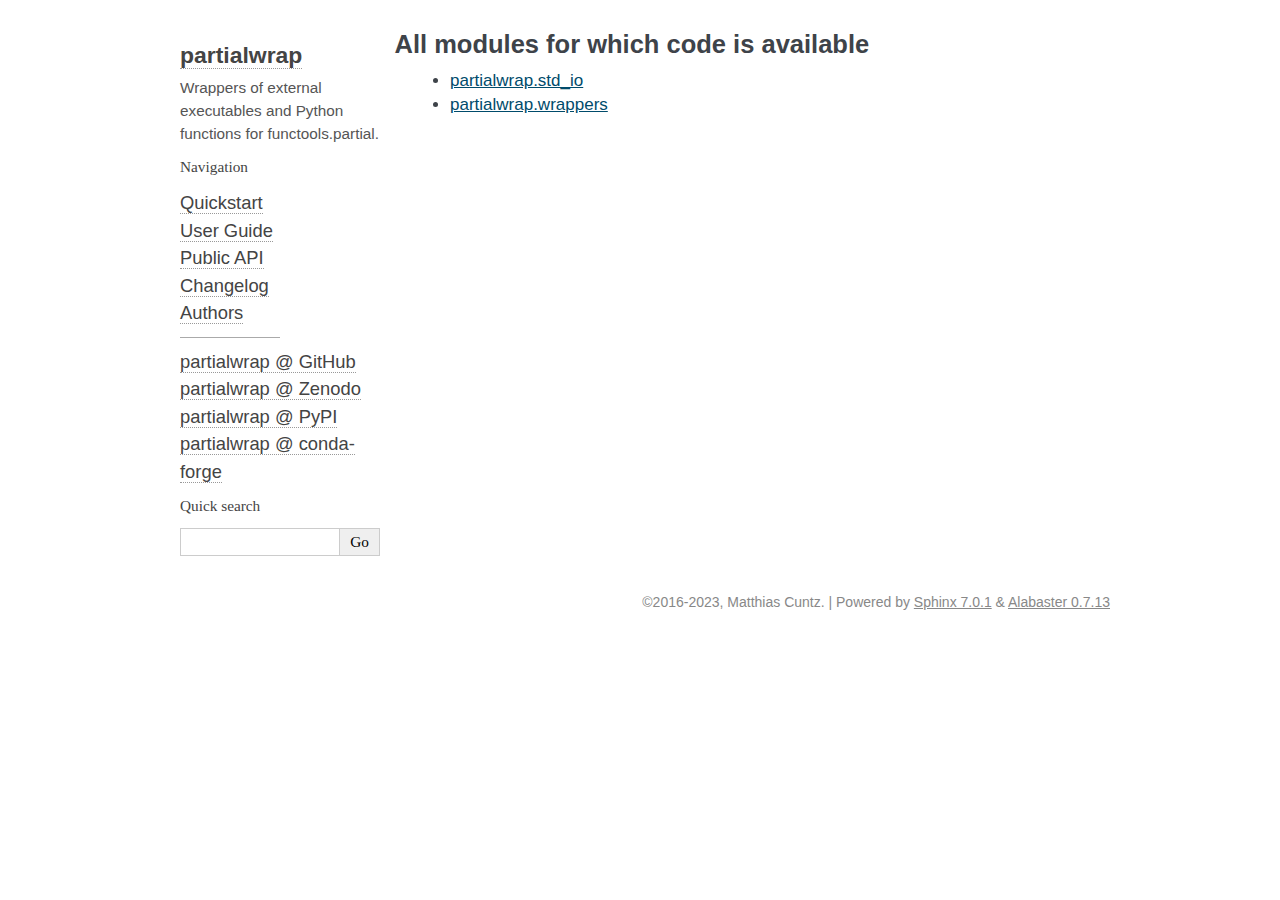
==== docs/html/_modules/index.html @ 46c93080 "Started moving to reStructuredText and Github pages" ====
<!DOCTYPE html>

<html lang="en">
  <head>
    <meta charset="utf-8" />
    <meta name="viewport" content="width=device-width, initial-scale=1.0" />
    <title>Overview: module code &#8212; partialwrap 1.7 documentation</title>
    <link rel="stylesheet" type="text/css" href="../_static/pygments.css" />
    <link rel="stylesheet" type="text/css" href="../_static/alabaster.css" />
    <link rel="stylesheet" type="text/css" href="../_static/css/custom.css" />
    <script data-url_root="../" id="documentation_options" src="../_static/documentation_options.js"></script>
    <script src="../_static/doctools.js"></script>
    <script src="../_static/sphinx_highlight.js"></script>
    <link rel="index" title="Index" href="../genindex.html" />
    <link rel="search" title="Search" href="../search.html" />
   
  <link rel="stylesheet" href="../_static/custom.css" type="text/css" />
  
  
  <meta name="viewport" content="width=device-width, initial-scale=0.9, maximum-scale=0.9" />

  </head><body>
  

    <div class="document">
      <div class="documentwrapper">
        <div class="bodywrapper">
          

          <div class="body" role="main">
            
  <h1>All modules for which code is available</h1>
<ul><li><a href="partialwrap/std_io.html">partialwrap.std_io</a></li>
<li><a href="partialwrap/wrappers.html">partialwrap.wrappers</a></li>
</ul>

          </div>
          
        </div>
      </div>
      <div class="sphinxsidebar" role="navigation" aria-label="main navigation">
        <div class="sphinxsidebarwrapper">
<h1 class="logo"><a href="../contents.html">partialwrap</a></h1>



<p class="blurb">Wrappers of external executables and Python functions for functools.partial.</p>






<h3>Navigation</h3>
<ul>
<li class="toctree-l1"><a class="reference internal" href="../index.html">Quickstart</a></li>
<li class="toctree-l1"><a class="reference internal" href="../userguide.html">User Guide</a></li>
<li class="toctree-l1"><a class="reference internal" href="../api.html">Public API</a></li>
<li class="toctree-l1"><a class="reference internal" href="../changelog.html">Changelog</a></li>
<li class="toctree-l1"><a class="reference internal" href="../authors.html">Authors</a></li>
</ul>


<hr />
<ul>
    
    <li class="toctree-l1"><a href="https://github.com/mcuntz/partialwrap">partialwrap @ GitHub</a></li>
    
    <li class="toctree-l1"><a href="https://doi.org/10.5281/zenodo.3893705">partialwrap @ Zenodo</a></li>
    
    <li class="toctree-l1"><a href="https://pypi.org/project/partialwrap">partialwrap @ PyPI</a></li>
    
    <li class="toctree-l1"><a href="https://anaconda.org/conda-forge/partialwrap">partialwrap @ conda-forge</a></li>
    
</ul>
<div class="relations">
<h3>Related Topics</h3>
<ul>
  <li><a href="../contents.html">Documentation overview</a><ul>
  </ul></li>
</ul>
</div>
<div id="searchbox" style="display: none" role="search">
  <h3 id="searchlabel">Quick search</h3>
    <div class="searchformwrapper">
    <form class="search" action="../search.html" method="get">
      <input type="text" name="q" aria-labelledby="searchlabel" autocomplete="off" autocorrect="off" autocapitalize="off" spellcheck="false"/>
      <input type="submit" value="Go" />
    </form>
    </div>
</div>
<script>document.getElementById('searchbox').style.display = "block"</script>
        </div>
      </div>
      <div class="clearer"></div>
    </div>
    <div class="footer">
      &copy;2016-2023, Matthias Cuntz.
      
      |
      Powered by <a href="http://sphinx-doc.org/">Sphinx 7.0.1</a>
      &amp; <a href="https://github.com/bitprophet/alabaster">Alabaster 0.7.13</a>
      
    </div>

    

    
  </body>
</html>
---- docs/html/_static/pygments.css ----
pre { line-height: 125%; }
td.linenos .normal { color: inherit; background-color: transparent; padding-left: 5px; padding-right: 5px; }
span.linenos { color: inherit; background-color: transparent; padding-left: 5px; padding-right: 5px; }
td.linenos .special { color: #000000; background-color: #ffffc0; padding-left: 5px; padding-right: 5px; }
span.linenos.special { color: #000000; background-color: #ffffc0; padding-left: 5px; padding-right: 5px; }
.highlight .hll { background-color: #ffffcc }
.highlight { background: #eeffcc; }
.highlight .c { color: #408090; font-style: italic } /* Comment */
.highlight .err { border: 1px solid #FF0000 } /* Error */
.highlight .k { color: #007020; font-weight: bold } /* Keyword */
.highlight .o { color: #666666 } /* Operator */
.highlight .ch { color: #408090; font-style: italic } /* Comment.Hashbang */
.highlight .cm { color: #408090; font-style: italic } /* Comment.Multiline */
.highlight .cp { color: #007020 } /* Comment.Preproc */
.highlight .cpf { color: #408090; font-style: italic } /* Comment.PreprocFile */
.highlight .c1 { color: #408090; font-style: italic } /* Comment.Single */
.highlight .cs { color: #408090; background-color: #fff0f0 } /* Comment.Special */
.highlight .gd { color: #A00000 } /* Generic.Deleted */
.highlight .ge { font-style: italic } /* Generic.Emph */
.highlight .gr { color: #FF0000 } /* Generic.Error */
.highlight .gh { color: #000080; font-weight: bold } /* Generic.Heading */
.highlight .gi { color: #00A000 } /* Generic.Inserted */
.highlight .go { color: #333333 } /* Generic.Output */
.highlight .gp { color: #c65d09; font-weight: bold } /* Generic.Prompt */
.highlight .gs { font-weight: bold } /* Generic.Strong */
.highlight .gu { color: #800080; font-weight: bold } /* Generic.Subheading */
.highlight .gt { color: #0044DD } /* Generic.Traceback */
.highlight .kc { color: #007020; font-weight: bold } /* Keyword.Constant */
.highlight .kd { color: #007020; font-weight: bold } /* Keyword.Declaration */
.highlight .kn { color: #007020; font-weight: bold } /* Keyword.Namespace */
.highlight .kp { color: #007020 } /* Keyword.Pseudo */
.highlight .kr { color: #007020; font-weight: bold } /* Keyword.Reserved */
.highlight .kt { color: #902000 } /* Keyword.Type */
.highlight .m { color: #208050 } /* Literal.Number */
.highlight .s { color: #4070a0 } /* Literal.String */
.highlight .na { color: #4070a0 } /* Name.Attribute */
.highlight .nb { color: #007020 } /* Name.Builtin */
.highlight .nc { color: #0e84b5; font-weight: bold } /* Name.Class */
.highlight .no { color: #60add5 } /* Name.Constant */
.highlight .nd { color: #555555; font-weight: bold } /* Name.Decorator */
.highlight .ni { color: #d55537; font-weight: bold } /* Name.Entity */
.highlight .ne { color: #007020 } /* Name.Exception */
.highlight .nf { color: #06287e } /* Name.Function */
.highlight .nl { color: #002070; font-weight: bold } /* Name.Label */
.highlight .nn { color: #0e84b5; font-weight: bold } /* Name.Namespace */
.highlight .nt { color: #062873; font-weight: bold } /* Name.Tag */
.highlight .nv { color: #bb60d5 } /* Name.Variable */
.highlight .ow { color: #007020; font-weight: bold } /* Operator.Word */
.highlight .w { color: #bbbbbb } /* Text.Whitespace */
.highlight .mb { color: #208050 } /* Literal.Number.Bin */
.highlight .mf { color: #208050 } /* Literal.Number.Float */
.highlight .mh { color: #208050 } /* Literal.Number.Hex */
.highlight .mi { color: #208050 } /* Literal.Number.Integer */
.highlight .mo { color: #208050 } /* Literal.Number.Oct */
.highlight .sa { color: #4070a0 } /* Literal.String.Affix */
.highlight .sb { color: #4070a0 } /* Literal.String.Backtick */
.highlight .sc { color: #4070a0 } /* Literal.String.Char */
.highlight .dl { color: #4070a0 } /* Literal.String.Delimiter */
.highlight .sd { color: #4070a0; font-style: italic } /* Literal.String.Doc */
.highlight .s2 { color: #4070a0 } /* Literal.String.Double */
.highlight .se { color: #4070a0; font-weight: bold } /* Literal.String.Escape */
.highlight .sh { color: #4070a0 } /* Literal.String.Heredoc */
.highlight .si { color: #70a0d0; font-style: italic } /* Literal.String.Interpol */
.highlight .sx { color: #c65d09 } /* Literal.String.Other */
.highlight .sr { color: #235388 } /* Literal.String.Regex */
.highlight .s1 { color: #4070a0 } /* Literal.String.Single */
.highlight .ss { color: #517918 } /* Literal.String.Symbol */
.highlight .bp { color: #007020 } /* Name.Builtin.Pseudo */
.highlight .fm { color: #06287e } /* Name.Function.Magic */
.highlight .vc { color: #bb60d5 } /* Name.Variable.Class */
.highlight .vg { color: #bb60d5 } /* Name.Variable.Global */
.highlight .vi { color: #bb60d5 } /* Name.Variable.Instance */
.highlight .vm { color: #bb60d5 } /* Name.Variable.Magic */
.highlight .il { color: #208050 } /* Literal.Number.Integer.Long */
---- docs/html/_static/alabaster.css ----
@import url("basic.css");

/* -- page layout ----------------------------------------------------------- */

body {
    font-family: Georgia, serif;
    font-size: 17px;
    background-color: #fff;
    color: #000;
    margin: 0;
    padding: 0;
}


div.document {
    width: 940px;
    margin: 30px auto 0 auto;
}

div.documentwrapper {
    float: left;
    width: 100%;
}

div.bodywrapper {
    margin: 0 0 0 220px;
}

div.sphinxsidebar {
    width: 220px;
    font-size: 14px;
    line-height: 1.5;
}

hr {
    border: 1px solid #B1B4B6;
}

div.body {
    background-color: #fff;
    color: #3E4349;
    padding: 0 30px 0 30px;
}

div.body > .section {
    text-align: left;
}

div.footer {
    width: 940px;
    margin: 20px auto 30px auto;
    font-size: 14px;
    color: #888;
    text-align: right;
}

div.footer a {
    color: #888;
}

p.caption {
    font-family: inherit;
    font-size: inherit;
}


div.relations {
    display: none;
}


div.sphinxsidebar a {
    color: #444;
    text-decoration: none;
    border-bottom: 1px dotted #999;
}

div.sphinxsidebar a:hover {
    border-bottom: 1px solid #999;
}

div.sphinxsidebarwrapper {
    padding: 18px 10px;
}

div.sphinxsidebarwrapper p.logo {
    padding: 0;
    margin: -10px 0 0 0px;
    text-align: center;
}

div.sphinxsidebarwrapper h1.logo {
    margin-top: -10px;
    text-align: center;
    margin-bottom: 5px;
    text-align: left;
}

div.sphinxsidebarwrapper h1.logo-name {
    margin-top: 0px;
}

div.sphinxsidebarwrapper p.blurb {
    margin-top: 0;
    font-style: normal;
}

div.sphinxsidebar h3,
div.sphinxsidebar h4 {
    font-family: Georgia, serif;
    color: #444;
    font-size: 24px;
    font-weight: normal;
    margin: 0 0 5px 0;
    padding: 0;
}

div.sphinxsidebar h4 {
    font-size: 20px;
}

div.sphinxsidebar h3 a {
    color: #444;
}

div.sphinxsidebar p.logo a,
div.sphinxsidebar h3 a,
div.sphinxsidebar p.logo a:hover,
div.sphinxsidebar h3 a:hover {
    border: none;
}

div.sphinxsidebar p {
    color: #555;
    margin: 10px 0;
}

div.sphinxsidebar ul {
    margin: 10px 0;
    padding: 0;
    color: #000;
}

div.sphinxsidebar ul li.toctree-l1 > a {
    font-size: 120%;
}

div.sphinxsidebar ul li.toctree-l2 > a {
    font-size: 110%;
}

div.sphinxsidebar input {
    border: 1px solid #CCC;
    font-family: Georgia, serif;
    font-size: 1em;
}

div.sphinxsidebar hr {
    border: none;
    height: 1px;
    color: #AAA;
    background: #AAA;

    text-align: left;
    margin-left: 0;
    width: 50%;
}

div.sphinxsidebar .badge {
    border-bottom: none;
}

div.sphinxsidebar .badge:hover {
    border-bottom: none;
}

/* To address an issue with donation coming after search */
div.sphinxsidebar h3.donation {
    margin-top: 10px;
}

/* -- body styles ----------------------------------------------------------- */

a {
    color: #004B6B;
    text-decoration: underline;
}

a:hover {
    color: #6D4100;
    text-decoration: underline;
}

div.body h1,
div.body h2,
div.body h3,
div.body h4,
div.body h5,
div.body h6 {
    font-family: Georgia, serif;
    font-weight: normal;
    margin: 30px 0px 10px 0px;
    padding: 0;
}

div.body h1 { margin-top: 0; padding-top: 0; font-size: 240%; }
div.body h2 { font-size: 180%; }
div.body h3 { font-size: 150%; }
div.body h4 { font-size: 130%; }
div.body h5 { font-size: 100%; }
div.body h6 { font-size: 100%; }

a.headerlink {
    color: #DDD;
    padding: 0 4px;
    text-decoration: none;
}

a.headerlink:hover {
    color: #444;
    background: #EAEAEA;
}

div.body p, div.body dd, div.body li {
    line-height: 1.4em;
}

div.admonition {
    margin: 20px 0px;
    padding: 10px 30px;
    background-color: #EEE;
    border: 1px solid #CCC;
}

div.admonition tt.xref, div.admonition code.xref, div.admonition a tt {
    background-color: #FBFBFB;
    border-bottom: 1px solid #fafafa;
}

div.admonition p.admonition-title {
    font-family: Georgia, serif;
    font-weight: normal;
    font-size: 24px;
    margin: 0 0 10px 0;
    padding: 0;
    line-height: 1;
}

div.admonition p.last {
    margin-bottom: 0;
}

div.highlight {
    background-color: #fff;
}

dt:target, .highlight {
    background: #FAF3E8;
}

div.warning {
    background-color: #FCC;
    border: 1px solid #FAA;
}

div.danger {
    background-color: #FCC;
    border: 1px solid #FAA;
    -moz-box-shadow: 2px 2px 4px #D52C2C;
    -webkit-box-shadow: 2px 2px 4px #D52C2C;
    box-shadow: 2px 2px 4px #D52C2C;
}

div.error {
    background-color: #FCC;
    border: 1px solid #FAA;
    -moz-box-shadow: 2px 2px 4px #D52C2C;
    -webkit-box-shadow: 2px 2px 4px #D52C2C;
    box-shadow: 2px 2px 4px #D52C2C;
}

div.caution {
    background-color: #FCC;
    border: 1px solid #FAA;
}

div.attention {
    background-color: #FCC;
    border: 1px solid #FAA;
}

div.important {
    background-color: #EEE;
    border: 1px solid #CCC;
}

div.note {
    background-color: #EEE;
    border: 1px solid #CCC;
}

div.tip {
    background-color: #EEE;
    border: 1px solid #CCC;
}

div.hint {
    background-color: #EEE;
    border: 1px solid #CCC;
}

div.seealso {
    background-color: #EEE;
    border: 1px solid #CCC;
}

div.topic {
    background-color: #EEE;
}

p.admonition-title {
    display: inline;
}

p.admonition-title:after {
    content: ":";
}

pre, tt, code {
    font-family: 'Consolas', 'Menlo', 'DejaVu Sans Mono', 'Bitstream Vera Sans Mono', monospace;
    font-size: 0.9em;
}

.hll {
    background-color: #FFC;
    margin: 0 -12px;
    padding: 0 12px;
    display: block;
}

img.screenshot {
}

tt.descname, tt.descclassname, code.descname, code.descclassname {
    font-size: 0.95em;
}

tt.descname, code.descname {
    padding-right: 0.08em;
}

img.screenshot {
    -moz-box-shadow: 2px 2px 4px #EEE;
    -webkit-box-shadow: 2px 2px 4px #EEE;
    box-shadow: 2px 2px 4px #EEE;
}

table.docutils {
    border: 1px solid #888;
    -moz-box-shadow: 2px 2px 4px #EEE;
    -webkit-box-shadow: 2px 2px 4px #EEE;
    box-shadow: 2px 2px 4px #EEE;
}

table.docutils td, table.docutils th {
    border: 1px solid #888;
    padding: 0.25em 0.7em;
}

table.field-list, table.footnote {
    border: none;
    -moz-box-shadow: none;
    -webkit-box-shadow: none;
    box-shadow: none;
}

table.footnote {
    margin: 15px 0;
    width: 100%;
    border: 1px solid #EEE;
    background: #FDFDFD;
    font-size: 0.9em;
}

table.footnote + table.footnote {
    margin-top: -15px;
    border-top: none;
}

table.field-list th {
    padding: 0 0.8em 0 0;
}

table.field-list td {
    padding: 0;
}

table.field-list p {
    margin-bottom: 0.8em;
}

/* Cloned from
 * https://github.com/sphinx-doc/sphinx/commit/ef60dbfce09286b20b7385333d63a60321784e68
 */
.field-name {
    -moz-hyphens: manual;
    -ms-hyphens: manual;
    -webkit-hyphens: manual;
    hyphens: manual;
}

table.footnote td.label {
    width: .1px;
    padding: 0.3em 0 0.3em 0.5em;
}

table.footnote td {
    padding: 0.3em 0.5em;
}

dl {
    margin-left: 0;
    margin-right: 0;
    margin-top: 0;
    padding: 0;
}

dl dd {
    margin-left: 30px;
}

blockquote {
    margin: 0 0 0 30px;
    padding: 0;
}

ul, ol {
    /* Matches the 30px from the narrow-screen "li > ul" selector below */
    margin: 10px 0 10px 30px;
    padding: 0;
}

pre {
    background: #EEE;
    padding: 7px 30px;
    margin: 15px 0px;
    line-height: 1.3em;
}

div.viewcode-block:target {
    background: #ffd;
}

dl pre, blockquote pre, li pre {
    margin-left: 0;
    padding-left: 30px;
}

tt, code {
    background-color: #ecf0f3;
    color: #222;
    /* padding: 1px 2px; */
}

tt.xref, code.xref, a tt {
    background-color: #FBFBFB;
    border-bottom: 1px solid #fff;
}

a.reference {
    text-decoration: none;
    border-bottom: 1px dotted #004B6B;
}

/* Don't put an underline on images */
a.image-reference, a.image-reference:hover {
    border-bottom: none;
}

a.reference:hover {
    border-bottom: 1px solid #6D4100;
}

a.footnote-reference {
    text-decoration: none;
    font-size: 0.7em;
    vertical-align: top;
    border-bottom: 1px dotted #004B6B;
}

a.footnote-reference:hover {
    border-bottom: 1px solid #6D4100;
}

a:hover tt, a:hover code {
    background: #EEE;
}


@media screen and (max-width: 870px) {

    div.sphinxsidebar {
    	display: none;
    }

    div.document {
       width: 100%;

    }

    div.documentwrapper {
    	margin-left: 0;
    	margin-top: 0;
    	margin-right: 0;
    	margin-bottom: 0;
    }

    div.bodywrapper {
    	margin-top: 0;
    	margin-right: 0;
    	margin-bottom: 0;
    	margin-left: 0;
    }

    ul {
    	margin-left: 0;
    }

	li > ul {
        /* Matches the 30px from the "ul, ol" selector above */
		margin-left: 30px;
	}

    .document {
    	width: auto;
    }

    .footer {
    	width: auto;
    }

    .bodywrapper {
    	margin: 0;
    }

    .footer {
    	width: auto;
    }

    .github {
        display: none;
    }



}



@media screen and (max-width: 875px) {

    body {
        margin: 0;
        padding: 20px 30px;
    }

    div.documentwrapper {
        float: none;
        background: #fff;
    }

    div.sphinxsidebar {
        display: block;
        float: none;
        width: 102.5%;
        margin: 50px -30px -20px -30px;
        padding: 10px 20px;
        background: #333;
        color: #FFF;
    }

    div.sphinxsidebar h3, div.sphinxsidebar h4, div.sphinxsidebar p,
    div.sphinxsidebar h3 a {
        color: #fff;
    }

    div.sphinxsidebar a {
        color: #AAA;
    }

    div.sphinxsidebar p.logo {
        display: none;
    }

    div.document {
        width: 100%;
        margin: 0;
    }

    div.footer {
        display: none;
    }

    div.bodywrapper {
        margin: 0;
    }

    div.body {
        min-height: 0;
        padding: 0;
    }

    .rtd_doc_footer {
        display: none;
    }

    .document {
        width: auto;
    }

    .footer {
        width: auto;
    }

    .footer {
        width: auto;
    }

    .github {
        display: none;
    }
}


/* misc. */

.revsys-inline {
    display: none!important;
}

/* Make nested-list/multi-paragraph items look better in Releases changelog
 * pages. Without this, docutils' magical list fuckery causes inconsistent
 * formatting between different release sub-lists.
 */
div#changelog > div.section > ul > li > p:only-child {
    margin-bottom: 0;
}

/* Hide fugly table cell borders in ..bibliography:: directive output */
table.docutils.citation, table.docutils.citation td, table.docutils.citation th {
  border: none;
  /* Below needed in some edge cases; if not applied, bottom shadows appear */
  -moz-box-shadow: none;
  -webkit-box-shadow: none;
  box-shadow: none;
}


/* relbar */

.related {
    line-height: 30px;
    width: 100%;
    font-size: 0.9rem;
}

.related.top {
    border-bottom: 1px solid #EEE;
    margin-bottom: 20px;
}

.related.bottom {
    border-top: 1px solid #EEE;
}

.related ul {
    padding: 0;
    margin: 0;
    list-style: none;
}

.related li {
    display: inline;
}

nav#rellinks {
    float: right;
}

nav#rellinks li+li:before {
    content: "|";
}

nav#breadcrumbs li+li:before {
    content: "\00BB";
}

/* Hide certain items when printing */
@media print {
    div.related {
        display: none;
    }
}
---- docs/html/_static/css/custom.css ----
/** css/custom.css **/

/* This line is theme specific - it includes the base theme CSS */
@import '../alabaster.css';  /* for Alabaster */
/*@import 'theme.css';       /* for the Read the Docs theme */

/* https://gist.github.com/tehilinski/Sphinx_alabaster_custom.css */

body {
    font-family: Liberation Sans, DejaVu Sans, sans serif, sans;
    height: 100%;
    margin: 0;
    padding: 0;
}

div.body {
    font-size: 100%;
}

div.document {
    height: 100%;
}

div.documentwrapper {
    height: 100%;
}

/* body headers */

div.body h1, div.body h2, div.body h3 {
    font-family: Liberation Sans, DejaVu Sans, sans serif, sans;
    font-weight: bold;
}

div.body h1 {
    text-indent: -1em;
    font-size: 150%;
}

div.body h2 {
    text-indent: -1em;
    font-size: 130%;
    margin-top: 2em;
}

div.body h3 {
    font-size: 120%;
    margin-top: 2em;
}

div.body h4 {
    font-size: 110%;
    font-family: Liberation Serif, DejaVu Serif, serif, sans;
    font-weight: bold;
    margin-top: 2em;
}

/* code snippets */
div.body .highlight {
    font-size: 85%;
}

/* sidebar */

div.sphinxsidebar {
    height: 100%;
    font-size: 90%;
}

div.sphinxsidebar p.caption {
    font-weight: bold;
    font-size: 130%;
}

div.sphinxsidebar h1
{
    text-indent: 0;
    font-size: 150%;
}

div.sphinxsidebar h2
{
    text-indent: 0;
    font-size: 100%;
}

div.sphinxsidebar h3
{
    text-indent: 0;
    font-size: 100%;
}

/* pre background will be lighter; no italics */
pre, tt, code {
    background-color: #F5F5F5;
    font-size: 90%;
    font-family: Liberation Mono, DejaVu San Mono, Monospace, fixed;
}

/* comments within code blocks; font-size is relative to above div.body .highlight */
.highlight .c1 {
    font-style: normal;
    font-size: 100%;
}

/* tables */

table.docutils td, table.docutils th {
    border-color: #E5E5E5;	/* lighten */
}

/* https://stackoverflow.com/questions/60199526/how-to-create-a-horizontal-line-and-white-space-between-function-signatures-in-s */

.function {
    border-bottom: 2px solid #d0d0d0;
    padding-bottom: 30px;
    padding-top: 30px;
}
---- docs/html/_static/custom.css ----
/* This file intentionally left blank. */
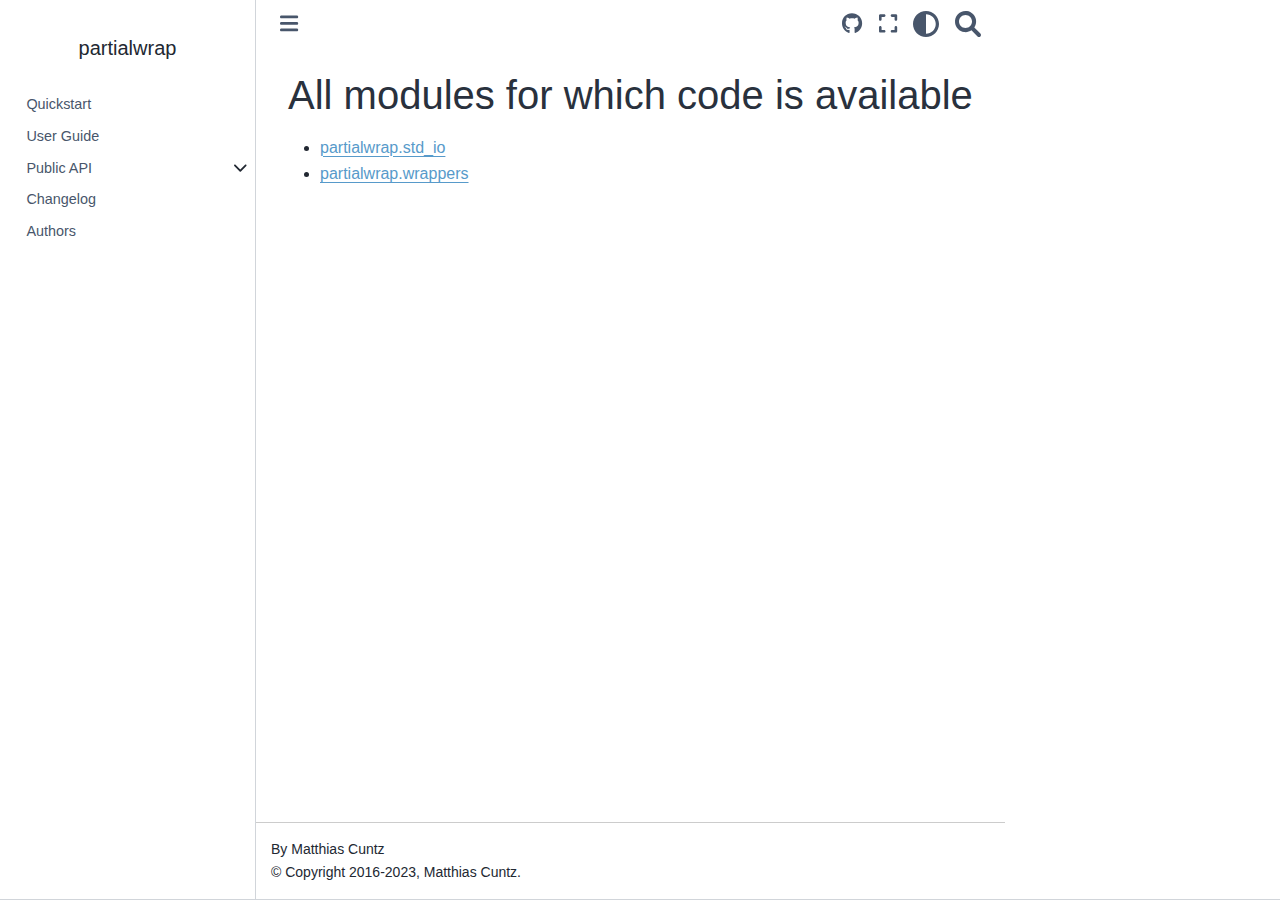
==== commit 423d7fd4: "Updated all docu except userguide" ====
--- a/docs/html/_modules/index.html
+++ b/docs/html/_modules/index.html
@@ -1,110 +1,359 @@
+
+
 <!DOCTYPE html>
 
-<html lang="en">
+
+<html lang="en" >
+
   <head>
     <meta charset="utf-8" />
     <meta name="viewport" content="width=device-width, initial-scale=1.0" />
-    <title>Overview: module code &#8212; partialwrap 1.7 documentation</title>
+    <title>Overview: module code &#8212; partialwrap</title>
+  
+  
+  
+  <script data-cfasync="false">
+    document.documentElement.dataset.mode = localStorage.getItem("mode") || "";
+    document.documentElement.dataset.theme = localStorage.getItem("theme") || "light";
+  </script>
+  
+  <!-- Loaded before other Sphinx assets -->
+  <link href="../_static/styles/theme.css?digest=ac02cc09edc035673794" rel="stylesheet" />
+<link href="../_static/styles/bootstrap.css?digest=ac02cc09edc035673794" rel="stylesheet" />
+<link href="../_static/styles/pydata-sphinx-theme.css?digest=ac02cc09edc035673794" rel="stylesheet" />
+
+  
+  <link href="../_static/vendor/fontawesome/6.1.2/css/all.min.css?digest=ac02cc09edc035673794" rel="stylesheet" />
+  <link rel="preload" as="font" type="font/woff2" crossorigin href="../_static/vendor/fontawesome/6.1.2/webfonts/fa-solid-900.woff2" />
+<link rel="preload" as="font" type="font/woff2" crossorigin href="../_static/vendor/fontawesome/6.1.2/webfonts/fa-brands-400.woff2" />
+<link rel="preload" as="font" type="font/woff2" crossorigin href="../_static/vendor/fontawesome/6.1.2/webfonts/fa-regular-400.woff2" />
+
     <link rel="stylesheet" type="text/css" href="../_static/pygments.css" />
-    <link rel="stylesheet" type="text/css" href="../_static/alabaster.css" />
+    <link rel="stylesheet" href="../_static/styles/sphinx-book-theme.css?digest=14f4ca6b54d191a8c7657f6c759bf11a5fb86285" type="text/css" />
     <link rel="stylesheet" type="text/css" href="../_static/css/custom.css" />
+  
+  <!-- Pre-loaded scripts that we'll load fully later -->
+  <link rel="preload" as="script" href="../_static/scripts/bootstrap.js?digest=ac02cc09edc035673794" />
+<link rel="preload" as="script" href="../_static/scripts/pydata-sphinx-theme.js?digest=ac02cc09edc035673794" />
+  <script src="../_static/vendor/fontawesome/6.1.2/js/all.min.js?digest=ac02cc09edc035673794"></script>
+
     <script data-url_root="../" id="documentation_options" src="../_static/documentation_options.js"></script>
     <script src="../_static/doctools.js"></script>
     <script src="../_static/sphinx_highlight.js"></script>
+    <script src="../_static/scripts/sphinx-book-theme.js?digest=5a5c038af52cf7bc1a1ec88eea08e6366ee68824"></script>
+    <script>DOCUMENTATION_OPTIONS.pagename = '_modules/index';</script>
     <link rel="index" title="Index" href="../genindex.html" />
     <link rel="search" title="Search" href="../search.html" />
-   
-  <link rel="stylesheet" href="../_static/custom.css" type="text/css" />
-  
-  
-  <meta name="viewport" content="width=device-width, initial-scale=0.9, maximum-scale=0.9" />
-
-  </head><body>
-  
-
-    <div class="document">
-      <div class="documentwrapper">
-        <div class="bodywrapper">
-          
-
-          <div class="body" role="main">
-            
+  <meta name="viewport" content="width=device-width, initial-scale=1"/>
+  <meta name="docsearch:language" content="en"/>
+  </head>
+  
+  
+  <body data-bs-spy="scroll" data-bs-target=".bd-toc-nav" data-offset="180" data-bs-root-margin="0px 0px -60%" data-default-mode="">
+
+  
+  
+  <a class="skip-link" href="#main-content">Skip to main content</a>
+  
+  <div id="pst-scroll-pixel-helper"></div>
+
+  
+  <button type="button" class="btn rounded-pill" id="pst-back-to-top">
+    <i class="fa-solid fa-arrow-up"></i>
+    Back to top
+  </button>
+
+  
+  <input type="checkbox"
+          class="sidebar-toggle"
+          name="__primary"
+          id="__primary"/>
+  <label class="overlay overlay-primary" for="__primary"></label>
+  
+  <input type="checkbox"
+          class="sidebar-toggle"
+          name="__secondary"
+          id="__secondary"/>
+  <label class="overlay overlay-secondary" for="__secondary"></label>
+  
+  <div class="search-button__wrapper">
+    <div class="search-button__overlay"></div>
+    <div class="search-button__search-container">
+<form class="bd-search d-flex align-items-center"
+      action="../search.html"
+      method="get">
+  <i class="fa-solid fa-magnifying-glass"></i>
+  <input type="search"
+         class="form-control"
+         name="q"
+         id="search-input"
+         placeholder="Search..."
+         aria-label="Search..."
+         autocomplete="off"
+         autocorrect="off"
+         autocapitalize="off"
+         spellcheck="false"/>
+  <span class="search-button__kbd-shortcut"><kbd class="kbd-shortcut__modifier">Ctrl</kbd>+<kbd>K</kbd></span>
+</form></div>
+  </div>
+  
+    <nav class="bd-header navbar navbar-expand-lg bd-navbar">
+    </nav>
+  
+  <div class="bd-container">
+    <div class="bd-container__inner bd-page-width">
+      
+      <div class="bd-sidebar-primary bd-sidebar">
+        
+
+  
+  <div class="sidebar-header-items sidebar-primary__section">
+    
+    
+    
+    
+  </div>
+  
+    <div class="sidebar-primary-items__start sidebar-primary__section">
+        <div class="sidebar-primary-item">
+  
+
+<a class="navbar-brand logo" href="../contents.html">
+  
+  
+  
+  
+  
+    <p class="title logo__title">partialwrap</p>
+  
+</a></div>
+        <div class="sidebar-primary-item"><nav class="bd-links" id="bd-docs-nav" aria-label="Main">
+    <div class="bd-toc-item navbar-nav active">
+        <ul class="nav bd-sidenav">
+<li class="toctree-l1"><a class="reference internal" href="../index.html">Quickstart</a></li>
+<li class="toctree-l1"><a class="reference internal" href="../userguide.html">User Guide</a></li>
+<li class="toctree-l1 has-children"><a class="reference internal" href="../api.html">Public API</a><input class="toctree-checkbox" id="toctree-checkbox-1" name="toctree-checkbox-1" type="checkbox"/><label class="toctree-toggle" for="toctree-checkbox-1"><i class="fa-solid fa-chevron-down"></i></label><ul>
+<li class="toctree-l2"><a class="reference internal" href="../wrappers.html">partialwrap.wrappers</a></li>
+<li class="toctree-l2"><a class="reference internal" href="../std_io.html">partialwrap.std_io</a></li>
+</ul>
+</li>
+<li class="toctree-l1"><a class="reference internal" href="../changelog.html">Changelog</a></li>
+<li class="toctree-l1"><a class="reference internal" href="../authors.html">Authors</a></li>
+</ul>
+
+    </div>
+</nav></div>
+    </div>
+  
+  
+  <div class="sidebar-primary-items__end sidebar-primary__section">
+  </div>
+  
+  <div id="rtd-footer-container"></div>
+
+
+      </div>
+      
+      <main id="main-content" class="bd-main">
+        
+        
+
+<div class="sbt-scroll-pixel-helper"></div>
+
+          <div class="bd-content">
+            <div class="bd-article-container">
+              
+              <div class="bd-header-article">
+<div class="header-article-items header-article__inner">
+  
+    <div class="header-article-items__start">
+      
+        <div class="header-article-item"><label class="sidebar-toggle primary-toggle btn btn-sm" for="__primary" title="Toggle primary sidebar" data-bs-placement="bottom" data-bs-toggle="tooltip">
+  <span class="fa-solid fa-bars"></span>
+</label></div>
+      
+    </div>
+  
+  
+    <div class="header-article-items__end">
+      
+        <div class="header-article-item">
+
+<div class="article-header-buttons">
+
+
+
+
+
+<div class="dropdown dropdown-source-buttons">
+  <button class="btn dropdown-toggle" type="button" data-bs-toggle="dropdown" aria-expanded="false" aria-label="Source repositories">
+    <i class="fab fa-github"></i>
+  </button>
+  <ul class="dropdown-menu">
+      
+      
+      
+      <li><a href="https://github.com/mcuntz/partialwrap" target="_blank"
+   class="btn btn-sm btn-source-repository-button dropdown-item"
+   title="Source repository"
+   data-bs-placement="left" data-bs-toggle="tooltip"
+>
+  
+
+<span class="btn__icon-container">
+  <i class="fab fa-github"></i>
+  </span>
+<span class="btn__text-container">Repository</span>
+</a>
+</li>
+      
+      
+      
+      
+      <li><a href="https://github.com/mcuntz/partialwrap/issues/new?title=Issue%20on%20page%20%2F_modules/index.html&body=Your%20issue%20content%20here." target="_blank"
+   class="btn btn-sm btn-source-issues-button dropdown-item"
+   title="Open an issue"
+   data-bs-placement="left" data-bs-toggle="tooltip"
+>
+  
+
+<span class="btn__icon-container">
+  <i class="fas fa-lightbulb"></i>
+  </span>
+<span class="btn__text-container">Open issue</span>
+</a>
+</li>
+      
+  </ul>
+</div>
+
+
+
+
+<button onclick="toggleFullScreen()"
+  class="btn btn-sm btn-fullscreen-button"
+  title="Fullscreen mode"
+  data-bs-placement="bottom" data-bs-toggle="tooltip"
+>
+  
+
+<span class="btn__icon-container">
+  <i class="fas fa-expand"></i>
+  </span>
+
+</button>
+
+
+<script>
+document.write(`
+  <button class="btn btn-sm navbar-btn theme-switch-button" title="light/dark" aria-label="light/dark" data-bs-placement="bottom" data-bs-toggle="tooltip">
+    <span class="theme-switch nav-link" data-mode="light"><i class="fa-solid fa-sun fa-lg"></i></span>
+    <span class="theme-switch nav-link" data-mode="dark"><i class="fa-solid fa-moon fa-lg"></i></span>
+    <span class="theme-switch nav-link" data-mode="auto"><i class="fa-solid fa-circle-half-stroke fa-lg"></i></span>
+  </button>
+`);
+</script>
+
+<script>
+document.write(`
+  <button class="btn btn-sm navbar-btn search-button search-button__button" title="Search" aria-label="Search" data-bs-placement="bottom" data-bs-toggle="tooltip">
+    <i class="fa-solid fa-magnifying-glass fa-lg"></i>
+  </button>
+`);
+</script>
+
+</div></div>
+      
+    </div>
+  
+</div>
+</div>
+              
+              
+
+<div id="jb-print-docs-body" class="onlyprint">
+    <h1></h1>
+    <!-- Table of contents -->
+    <div id="print-main-content">
+        <div id="jb-print-toc">
+            
+        </div>
+    </div>
+</div>
+
+              
+                
+<div id="searchbox"></div>
+                <article class="bd-article" role="main">
+                  
   <h1>All modules for which code is available</h1>
 <ul><li><a href="partialwrap/std_io.html">partialwrap.std_io</a></li>
 <li><a href="partialwrap/wrappers.html">partialwrap.wrappers</a></li>
 </ul>
 
+                </article>
+              
+
+              
+              
+              
+              
+                <footer class="prev-next-footer">
+                  <!-- Previous / next buttons -->
+<div class="prev-next-area">
+</div>
+                </footer>
+              
+            </div>
+            
+            
+              
+            
           </div>
-          
-        </div>
-      </div>
-      <div class="sphinxsidebar" role="navigation" aria-label="main navigation">
-        <div class="sphinxsidebarwrapper">
-<h1 class="logo"><a href="../contents.html">partialwrap</a></h1>
-
-
-
-<p class="blurb">Wrappers of external executables and Python functions for functools.partial.</p>
-
-
-
-
-
-
-<h3>Navigation</h3>
-<ul>
-<li class="toctree-l1"><a class="reference internal" href="../index.html">Quickstart</a></li>
-<li class="toctree-l1"><a class="reference internal" href="../userguide.html">User Guide</a></li>
-<li class="toctree-l1"><a class="reference internal" href="../api.html">Public API</a></li>
-<li class="toctree-l1"><a class="reference internal" href="../changelog.html">Changelog</a></li>
-<li class="toctree-l1"><a class="reference internal" href="../authors.html">Authors</a></li>
-</ul>
-
-
-<hr />
-<ul>
-    
-    <li class="toctree-l1"><a href="https://github.com/mcuntz/partialwrap">partialwrap @ GitHub</a></li>
-    
-    <li class="toctree-l1"><a href="https://doi.org/10.5281/zenodo.3893705">partialwrap @ Zenodo</a></li>
-    
-    <li class="toctree-l1"><a href="https://pypi.org/project/partialwrap">partialwrap @ PyPI</a></li>
-    
-    <li class="toctree-l1"><a href="https://anaconda.org/conda-forge/partialwrap">partialwrap @ conda-forge</a></li>
-    
-</ul>
-<div class="relations">
-<h3>Related Topics</h3>
-<ul>
-  <li><a href="../contents.html">Documentation overview</a><ul>
-  </ul></li>
-</ul>
-</div>
-<div id="searchbox" style="display: none" role="search">
-  <h3 id="searchlabel">Quick search</h3>
-    <div class="searchformwrapper">
-    <form class="search" action="../search.html" method="get">
-      <input type="text" name="q" aria-labelledby="searchlabel" autocomplete="off" autocorrect="off" autocapitalize="off" spellcheck="false"/>
-      <input type="submit" value="Go" />
-    </form>
-    </div>
-</div>
-<script>document.getElementById('searchbox').style.display = "block"</script>
-        </div>
-      </div>
-      <div class="clearer"></div>
-    </div>
-    <div class="footer">
-      &copy;2016-2023, Matthias Cuntz.
-      
-      |
-      Powered by <a href="http://sphinx-doc.org/">Sphinx 7.0.1</a>
-      &amp; <a href="https://github.com/bitprophet/alabaster">Alabaster 0.7.13</a>
-      
-    </div>
-
-    
-
-    
+          <footer class="bd-footer-content">
+            
+<div class="bd-footer-content__inner container">
+  
+  <div class="footer-item">
+    
+<p class="component-author">
+By Matthias Cuntz
+</p>
+
+  </div>
+  
+  <div class="footer-item">
+    
+  <p class="copyright">
+    
+      © Copyright 2016-2023, Matthias Cuntz.
+      <br/>
+    
+  </p>
+
+  </div>
+  
+  <div class="footer-item">
+    
+  </div>
+  
+  <div class="footer-item">
+    
+  </div>
+  
+</div>
+          </footer>
+        
+
+      </main>
+    </div>
+  </div>
+  
+  <!-- Scripts loaded after <body> so the DOM is not blocked -->
+  <script src="../_static/scripts/bootstrap.js?digest=ac02cc09edc035673794"></script>
+<script src="../_static/scripts/pydata-sphinx-theme.js?digest=ac02cc09edc035673794"></script>
+
+  <footer class="bd-footer">
+  </footer>
   </body>
 </html>--- a/docs/html/_static/styles/theme.css
+++ b/docs/html/_static/styles/theme.css
@@ -0,0 +1,2 @@
+/* Provided by Sphinx's 'basic' theme, and included in the final set of assets */
+@import "../basic.css";
--- a/docs/html/_static/styles/pydata-sphinx-theme.css
+++ b/docs/html/_static/styles/pydata-sphinx-theme.css
@@ -0,0 +1 @@
+html{--pst-header-height:4rem;--pst-header-article-height:calc(var(--pst-header-height)*2/3);--pst-sidebar-secondary:17rem;--pst-font-size-base:1rem;--pst-font-size-h1:2.5rem;--pst-font-size-h2:2rem;--pst-font-size-h3:1.75rem;--pst-font-size-h4:1.5rem;--pst-font-size-h5:1.25rem;--pst-font-size-h6:1.1rem;--pst-font-size-milli:0.9rem;--pst-sidebar-font-size:0.9rem;--pst-sidebar-font-size-mobile:1.1rem;--pst-sidebar-header-font-size:1.2rem;--pst-sidebar-header-font-weight:600;--pst-admonition-font-weight-heading:600;--pst-font-weight-caption:300;--pst-font-weight-heading:400;--pst-font-family-base-system:-apple-system,BlinkMacSystemFont,Segoe UI,"Helvetica Neue",Arial,sans-serif,Apple Color Emoji,Segoe UI Emoji,Segoe UI Symbol;--pst-font-family-monospace-system:"SFMono-Regular",Menlo,Consolas,Monaco,Liberation Mono,Lucida Console,monospace;--pst-font-family-base:var(--pst-font-family-base-system);--pst-font-family-heading:var(--pst-font-family-base-system);--pst-font-family-monospace:var(--pst-font-family-monospace-system);--pst-font-size-icon:1.5rem;--pst-icon-check-circle:"";--pst-icon-info-circle:"";--pst-icon-exclamation-triangle:"";--pst-icon-exclamation-circle:"";--pst-icon-times-circle:"";--pst-icon-lightbulb:"";--pst-icon-download:"";--pst-icon-angle-left:"";--pst-icon-angle-right:"";--pst-icon-external-link:"";--pst-icon-search-minus:"";--pst-icon-github:"";--pst-icon-gitlab:"";--pst-icon-share:"";--pst-icon-bell:"";--pst-icon-pencil:"";--pst-breadcrumb-divider:"";--pst-icon-admonition-default:var(--pst-icon-bell);--pst-icon-admonition-note:var(--pst-icon-info-circle);--pst-icon-admonition-attention:var(--pst-icon-exclamation-circle);--pst-icon-admonition-caution:var(--pst-icon-exclamation-triangle);--pst-icon-admonition-warning:var(--pst-icon-exclamation-triangle);--pst-icon-admonition-danger:var(--pst-icon-exclamation-triangle);--pst-icon-admonition-error:var(--pst-icon-times-circle);--pst-icon-admonition-hint:var(--pst-icon-lightbulb);--pst-icon-admonition-tip:var(--pst-icon-lightbulb);--pst-icon-admonition-important:var(--pst-icon-exclamation-circle);--pst-icon-admonition-seealso:var(--pst-icon-share);--pst-icon-admonition-todo:var(--pst-icon-pencil);--pst-icon-versionmodified-default:var(--pst-icon-exclamation-circle);--pst-icon-versionmodified-added:var(--pst-icon-exclamation-circle);--pst-icon-versionmodified-changed:var(--pst-icon-exclamation-circle);--pst-icon-versionmodified-deprecated:var(--pst-icon-exclamation-circle);font-size:var(--pst-font-size-base);scroll-padding-top:calc(var(--pst-header-height) + 1rem)}body{background-color:var(--pst-color-background);color:var(--pst-color-text-base);display:flex;flex-direction:column;font-family:var(--pst-font-family-base);font-weight:400;line-height:1.65;min-height:100vh}body::-webkit-scrollbar-track{background:var(--pst-color-background)}p{color:var(--pst-color-text-base);font-size:1em;margin-bottom:1.15rem}p.rubric{border-bottom:1px solid var(--pst-color-border)}p.centered{text-align:center}a{word-wrap:break-word;color:var(--pst-color-link);text-decoration:underline;text-decoration-thickness:max(1px,.0625rem);text-underline-offset:.1578em}a:hover{text-decoration-skip:none;color:var(--pst-color-link-hover);text-decoration-skip-ink:none;text-decoration-thickness:max(3px,.1875rem,.12em)}a:active,a:visited{color:var(--pst-color-link)}a:visited:hover{color:var(--pst-color-link-hover)}a:focus-visible{outline:2px solid var(--pst-color-accent)}a.headerlink{color:var(--pst-color-secondary);font-size:.8em;margin-left:.2em;opacity:.7;padding:0 4px;text-decoration:none;transition:all .2s ease-out;user-select:none}a.headerlink:hover{opacity:1}a.github:before,a.gitlab:before{color:var(--pst-color-text-muted);font:var(--fa-font-brands);margin-right:.25rem}a.github:before{content:var(--pst-icon-github)}a.gitlab:before{content:var(--pst-icon-gitlab)}.heading-style,h1,h2,h3,h4,h5,h6{font-family:var(--pst-font-family-heading);font-weight:var(--pst-font-weight-heading);line-height:1.15;margin:2.75rem 0 1.05rem}h1{font-size:var(--pst-font-size-h1);margin-top:0}h1,h2{color:var(--pst-heading-color)}h2{font-size:var(--pst-font-size-h2)}h3{font-size:var(--pst-font-size-h3)}h3,h4{color:var(--pst-heading-color)}h4{font-size:var(--pst-font-size-h4)}h5{font-size:var(--pst-font-size-h5)}h5,h6{color:var(--pst-color-text-base)}h6{font-size:var(--pst-font-size-h6)}.text_small,small{font-size:var(--pst-font-size-milli)}hr{border:0;border-top:1px solid var(--pst-color-border)}code,kbd,pre,samp{font-family:var(--pst-font-family-monospace)}kbd{background-color:var(--pst-color-on-background);color:var(--pst-color-text-muted)}kbd:not(.compound){border:1px solid var(--pst-color-border);box-shadow:1px 1px 1px var(--pst-color-shadow);margin:0 .1rem;padding:.1rem .4rem}code{color:var(--pst-color-inline-code)}pre{background-color:var(--pst-color-surface);border:1px solid var(--pst-color-border);border-radius:.25rem;color:var(--pst-color-text-base);line-height:1.2em;margin:1.5em 0;padding:1rem}pre .linenos{opacity:.8;padding-right:10px}#pst-back-to-top{background-color:var(--pst-color-secondary);border:none;color:var(--pst-color-secondary-text);display:none;left:50vw;position:fixed;top:80vh;transform:translate(-50%);z-index:1080}.skip-link{background-color:var(--pst-color-warning);border-bottom:1px solid var(--pst-color-border);color:var(--pst-color-warning-text)!important;left:0;padding:.5rem;position:fixed;right:0;text-align:center;top:0;transform:translateY(-100%);transition:transform .15s ease-in-out;z-index:1055}.skip-link:focus{outline:3px solid #14181e;transform:translateY(0)}.bd-container{display:flex;flex-grow:1;justify-content:center}.bd-container .bd-container__inner{display:flex}.bd-page-width{width:100%}@media(min-width:960px){.bd-page-width{max-width:88rem}}.bd-header-announcement,.bd-header-version-warning{align-items:center;display:flex;justify-content:center;min-height:3rem;padding:.5rem 12.5%;position:relative;text-align:center;width:100%}@media(max-width:959.98px){.bd-header-announcement,.bd-header-version-warning{padding:.5rem 2%}}.bd-header-announcement p,.bd-header-version-warning p{font-weight:700;margin:0}.bd-header-announcement:after,.bd-header-version-warning:after{content:"";height:100%;left:0;position:absolute;top:0;width:100%;z-index:-1}.bd-header-announcement:empty,.bd-header-version-warning:empty{display:none}.bd-header-announcement a,.bd-header-version-warning a{color:var(--pst-color-inline-code-links)}.bd-header-announcement:after{background-color:var(--pst-color-secondary-bg)}.bd-header-version-warning:after{background-color:var(--pst-color-danger-bg)}.bd-main{display:flex;flex-direction:column;flex-grow:1;min-width:0}.bd-main .bd-content{display:flex;height:100%;justify-content:center}.bd-main .bd-content .bd-article-container{display:flex;flex-direction:column;justify-content:start;max-width:60em;overflow-x:auto;padding:1rem;width:100%}@media(min-width:1200px){.bd-main .bd-content .bd-article-container .bd-article{padding-left:2rem;padding-top:1.5rem}}.bd-footer{border-top:1px solid var(--pst-color-border);width:100%}.bd-footer .bd-footer__inner{display:flex;flex-grow:1;margin:auto;padding:1rem}.bd-footer .footer-items__center,.bd-footer .footer-items__end,.bd-footer .footer-items__start{display:flex;flex-direction:column;flex-grow:1;gap:.5rem;justify-content:center}.bd-footer .footer-items__center{text-align:center}.bd-footer .footer-items__end{text-align:end}.bd-footer .footer-item p{margin-bottom:0}.bd-footer-article{margin-top:auto}.bd-footer-article .footer-article-items{display:flex;flex-direction:column}.bd-footer-content .footer-content-items{display:flex;flex-direction:column;margin-top:auto}.bd-header{background:var(--pst-color-on-background)!important;box-shadow:0 .125rem .25rem 0 var(--pst-color-shadow);justify-content:center;max-width:100vw;padding:0;position:sticky;top:0;width:100%;z-index:1030}.bd-header .bd-header__inner{align-items:center;display:flex;height:fit-content;padding-left:1rem;padding-right:1rem}.bd-header .navbar-item{align-items:center;display:flex;height:var(--pst-header-height);max-height:var(--pst-header-height)}.bd-header .navbar-header-items{flex-shrink:1}@media(min-width:960px){.bd-header .navbar-header-items{display:flex;flex-grow:1;padding:0 0 0 .5rem}}.bd-header .navbar-header-items__center,.bd-header .navbar-header-items__end,.bd-header .navbar-header-items__start{align-items:center;display:flex;flex-flow:wrap;row-gap:0}.bd-header .navbar-header-items__center,.bd-header .navbar-header-items__end{column-gap:1rem}.bd-header .navbar-header-items__start{flex-shrink:0;gap:.5rem;margin-right:auto}.bd-header .navbar-header-items__end{justify-content:end}.bd-header .navbar-nav{display:flex}@media(min-width:960px){.bd-header .navbar-nav{align-items:center}}.bd-header .navbar-nav li a.nav-link{color:var(--pst-color-text-muted);text-decoration:none}.bd-header .navbar-nav li a.nav-link:hover{text-decoration-skip:none;color:var(--pst-color-link-hover);text-decoration:underline;text-decoration-skip-ink:none;text-decoration-thickness:max(1px,.0625rem);text-decoration-thickness:max(3px,.1875rem,.12em);text-underline-offset:.1578em}.bd-header .navbar-nav li a.nav-link:focus-visible{outline:2px solid var(--pst-color-accent)}.bd-header .navbar-nav>.current>.nav-link{border-bottom:max(3px,.1875rem,.12em) solid var(--pst-color-primary);color:var(--pst-color-primary);font-weight:600}.bd-header .navbar-nav .dropdown button{border:none;color:var(--pst-color-text-muted);display:unset}.bd-header .navbar-nav .dropdown button:hover{text-decoration-skip:none;color:var(--pst-color-link-hover);text-decoration:underline;text-decoration-skip-ink:none;text-decoration-thickness:max(1px,.0625rem);text-decoration-thickness:max(3px,.1875rem,.12em);text-underline-offset:.1578em}.bd-header .navbar-nav .dropdown button:focus-visible{outline:2px solid var(--pst-color-accent)}.bd-header .navbar-nav .dropdown .dropdown-menu{background-color:var(--pst-color-on-background);border:1px solid var(--pst-color-border);box-shadow:0 0 .3rem .1rem var(--pst-color-shadow);margin:.5rem 0;min-width:20rem;padding:.5rem 0;z-index:1070}.bd-header .navbar-nav .dropdown .dropdown-menu .dropdown-item{padding:.25rem 1.5rem}.bd-header .navbar-nav .dropdown .dropdown-menu .dropdown-item:focus:not(:hover):not(:active){background-color:inherit}.bd-header .navbar-nav .dropdown .dropdown-menu:not(.show){display:none}@media(min-width:960px){.navbar-center-items .navbar-item{display:inline-block}}.nav-link{transition:none}.nav-link:hover{text-decoration-skip:none;color:var(--pst-color-link-hover);text-decoration:underline;text-decoration-skip-ink:none;text-decoration-thickness:max(1px,.0625rem);text-decoration-thickness:max(3px,.1875rem,.12em);text-underline-offset:.1578em}.nav-link.nav-external:after{content:var(--pst-icon-external-link);font:var(--fa-font-solid);font-size:.75em;margin-left:.3em}.bd-navbar-elements li.nav-item i{font-size:.7rem;padding-left:2px;vertical-align:middle}.bd-header label.sidebar-toggle{align-items:center;color:var(--pst-color-muted);cursor:pointer;display:flex;font-size:var(--pst-font-size-icon);margin-bottom:0;padding-bottom:.25rem}.bd-header label.primary-toggle{margin-right:1rem}@media(min-width:960px){.bd-header label.primary-toggle{display:none}}.bd-header label.secondary-toggle{margin-left:1rem}@media(min-width:1200px){.bd-header label.secondary-toggle{display:none}}.bd-header label:hover{box-shadow:0 max(3px,.1875rem,.12em) 0 var(--pst-color-link-hover);color:var(--pst-color-link-hover)}.bd-header label:focus-visible{outline:2px solid var(--pst-color-accent)}.bd-header .navbar-header-items{display:none}@media(min-width:960px){.bd-header .navbar-header-items{display:inherit}}.navbar-persistent--mobile{margin-left:auto}@media(min-width:960px){.navbar-persistent--mobile{display:none}}.navbar-persistent--container{display:none}@media(min-width:960px){.navbar-persistent--container{display:flex}}.header-article__inner{display:flex;padding:0 .5rem}.header-article__inner .header-article-item{height:var(--pst-header-article-height);min-height:var(--pst-header-article-height)}.header-article__inner .header-article-items__end,.header-article__inner .header-article-items__start{align-items:start;display:flex;gap:.5rem}.header-article__inner .header-article-items__end{margin-left:auto}.bd-sidebar-primary{background-color:var(--pst-color-background);border-right:1px solid var(--pst-color-border);display:flex;flex:0 0 auto;flex-direction:column;font-size:var(--pst-sidebar-font-size-mobile);gap:1rem;max-height:calc(100vh - var(--pst-header-height));overflow-y:auto;padding:2rem 1rem 1rem;position:sticky;top:var(--pst-header-height);width:25%}@media(min-width:960px){.bd-sidebar-primary{font-size:var(--pst-sidebar-font-size)}}.bd-sidebar-primary .nav-link{font-size:var(--pst-sidebar-font-size-mobile)}.bd-sidebar-primary.no-sidebar{border-right:0}@media(min-width:960px){.bd-sidebar-primary.hide-on-wide{display:none}}.bd-sidebar-primary h1,.bd-sidebar-primary h2,.bd-sidebar-primary h3,.bd-sidebar-primary h4{color:var(--pst-color-text-base)}.bd-sidebar-primary .sidebar-primary-items__end .sidebar-primary-item,.bd-sidebar-primary .sidebar-primary-items__start .sidebar-primary-item{padding:.5rem 0}.bd-sidebar-primary .sidebar-header-items{display:flex;flex-direction:column}.bd-sidebar-primary .sidebar-header-items .sidebar-header-items__title{color:var(--pst-color-text-base);font-size:var(--pst-sidebar-header-font-size);font-weight:var(--pst-sidebar-header-font-weight);margin-bottom:.5rem}.bd-sidebar-primary .sidebar-header-items .nav-item.dropdown button{display:none}.bd-sidebar-primary .sidebar-header-items .nav-item.dropdown .dropdown-menu{background-color:inherit;border:none;display:flex;flex-direction:column;font-size:inherit;margin:0;padding:0}.bd-sidebar-primary .sidebar-header-items .sidebar-header-items__center{display:flex;flex-direction:column}.bd-sidebar-primary .sidebar-header-items .sidebar-header-items__end{align-items:center;display:flex;gap:.5rem}@media(min-width:960px){.bd-sidebar-primary .sidebar-header-items{display:none}}.bd-sidebar-primary .sidebar-primary-items__start{border-top:1px solid var(--pst-color-border)}@media(min-width:960px){.bd-sidebar-primary .sidebar-primary-items__start{border-top:none}}.bd-sidebar-primary .sidebar-primary-items__end{margin-bottom:1em;margin-top:auto}.bd-sidebar-primary .list-caption{list-style:none;padding-left:0}.bd-sidebar-primary li{position:relative}.bd-sidebar-primary li.has-children>.reference{padding-right:30px}.bd-sidebar-primary label.toctree-toggle{align-items:center;cursor:pointer;display:flex;height:30px;justify-content:center;position:absolute;right:0;top:0;width:30px}.bd-sidebar-primary label.toctree-toggle:hover{background:var(--pst-color-surface)}.bd-sidebar-primary label.toctree-toggle i{display:inline-block;font-size:.75rem;text-align:center}.bd-sidebar-primary label.toctree-toggle i:hover{color:var(--pst-color-primary)}.bd-sidebar-primary .label-parts{height:100%;width:100%}.bd-sidebar-primary .label-parts:hover{background:none}.bd-sidebar-primary .label-parts i{position:absolute;right:0;top:.3em;width:30px}nav.bd-links{margin-right:-1rem}@media(min-width:960px){nav.bd-links{display:block}}nav.bd-links ul{list-style:none}nav.bd-links ul ul{padding:0 0 0 1rem}nav.bd-links li>a{box-shadow:none;color:var(--pst-color-text-muted);display:block;padding:.25rem .65rem;text-decoration:none}nav.bd-links li>a:hover{text-decoration-skip:none;background-color:transparent;text-decoration:underline;text-decoration-skip-ink:none;text-decoration-thickness:max(3px,.1875rem,.12em)}nav.bd-links li>a:active,nav.bd-links li>a:hover{color:var(--pst-color-link-hover)}nav.bd-links li>a.reference.external:after{content:var(--pst-icon-external-link);font:var(--fa-font-solid);font-size:.75em;margin-left:.3em}nav.bd-links .current>a{background-color:transparent;box-shadow:inset max(3px,.1875rem,.12em) 0 0 var(--pst-color-primary);color:var(--pst-color-primary);font-weight:600}nav.bd-links p.bd-links__title{font-size:var(--pst-sidebar-header-font-size)}nav.bd-links p.bd-links__title,nav.bd-links p.caption{font-weight:var(--pst-sidebar-header-font-weight);margin-bottom:.5rem}nav.bd-links p.caption{color:var(--pst-color-text-base);font-size:var(--pst-sidebar-font-size-mobile);margin-top:1.25rem;position:relative}nav.bd-links p.caption:first-child{margin-top:0}@media(min-width:960px){nav.bd-links p.caption{font-size:var(--pst-sidebar-font-size)}}.bd-sidebar-secondary{background-color:var(--pst-color-background);display:flex;flex-direction:column;flex-shrink:0;font-size:var(--pst-sidebar-font-size-mobile);max-height:calc(100vh - var(--pst-header-height));order:2;overflow-y:auto;padding:2rem 1rem 1rem;position:sticky;top:var(--pst-header-height);width:var(--pst-sidebar-secondary)}@media(min-width:1200px){.bd-sidebar-secondary{font-size:var(--pst-sidebar-font-size)}}.sidebar-secondary-item{padding:.5rem}@media(min-width:1200px){.sidebar-secondary-item{border-left:1px solid var(--pst-color-border);padding-left:1rem}}.sidebar-secondary-item i{padding-right:.5rem}input.sidebar-toggle{display:none}label.overlay{background-color:#000;height:0;left:0;opacity:.5;position:fixed;top:0;transition:opacity .2s ease-out;width:0;z-index:1050}input#__primary:checked+label.overlay.overlay-primary,input#__secondary:checked+label.overlay.overlay-secondary{height:100vh;width:100vw}input#__primary:checked~.bd-container .bd-sidebar-primary{margin-left:0;visibility:visible}input#__secondary:checked~.bd-container .bd-sidebar-secondary{margin-right:0;visibility:visible}@media(min-width:960px){label.sidebar-toggle.primary-toggle{display:none}input#__primary:checked+label.overlay.overlay-primary{height:0;width:0}.bd-sidebar-primary{margin-left:0;visibility:visible}}@media(max-width:959.98px){.bd-sidebar-primary{flex-grow:.75;height:100vh;left:0;margin-left:-75%;max-height:100vh;max-width:350px;position:fixed;top:0;transition:visibility .2s ease-out,margin .2s ease-out;visibility:hidden;width:75%;z-index:1055}}@media(max-width:1199.98px){.bd-sidebar-secondary{flex-grow:.75;height:100vh;margin-right:-75%;max-height:100vh;max-width:350px;position:fixed;right:0;top:0;transition:visibility .2s ease-out,margin .2s ease-out;visibility:hidden;width:75%;z-index:1055}}ul.bd-breadcrumbs{display:flex;flex-wrap:wrap;font-size:.8rem;list-style:none;padding-left:0}ul.bd-breadcrumbs li.breadcrumb-item{align-items:baseline;display:flex;font-weight:700}ul.bd-breadcrumbs li.breadcrumb-item a{color:var(--pst-color-text-muted);text-decoration:none}ul.bd-breadcrumbs li.breadcrumb-item a:hover{text-decoration-skip:none;color:var(--pst-color-link-hover);text-decoration:underline;text-decoration-skip-ink:none;text-decoration-thickness:max(1px,.0625rem);text-decoration-thickness:max(3px,.1875rem,.12em);text-underline-offset:.1578em}ul.bd-breadcrumbs li.breadcrumb-item a:focus-visible{outline:2px solid var(--pst-color-accent)}ul.bd-breadcrumbs li.breadcrumb-item:not(.breadcrumb-home):before{color:var(--pst-color-text-muted);content:var(--pst-breadcrumb-divider);font:var(--fa-font-solid);font-size:.8rem;padding:0 .5rem}.navbar-icon-links{column-gap:1rem;display:flex;flex-direction:row;flex-wrap:wrap}.navbar-icon-links li.nav-item a.nav-link{padding-left:0;padding-right:0}.navbar-icon-links li.nav-item a.nav-link:hover{box-shadow:0 max(3px,.1875rem,.12em) 0 var(--pst-color-link-hover);color:var(--pst-color-link-hover)}.navbar-icon-links a span{align-items:center;display:flex}.navbar-icon-links i.fa-brands,.navbar-icon-links i.fa-regular,.navbar-icon-links i.fa-solid{font-size:var(--pst-font-size-icon);font-style:normal;vertical-align:middle}.navbar-icon-links i.fa-square-twitter:before{color:#55acee}.navbar-icon-links i.fa-square-gitlab:before{color:#548}.navbar-icon-links i.fa-bitbucket:before{color:#0052cc}.navbar-icon-links img.icon-link-image{border-radius:.2rem;height:1.5em}.navbar-brand{align-items:center;display:flex;flex-shrink:0;gap:.5rem;height:var(--pst-header-height);margin:0;max-height:var(--pst-header-height);padding:.5rem 0;position:relative;width:auto}.navbar-brand p{margin-bottom:0}.navbar-brand img{height:100%;max-width:100%;width:auto}.navbar-brand a{text-decoration:none}.navbar-brand:hover:hover,.navbar-brand:visited:hover:hover{text-decoration-skip:none;color:var(--pst-color-link-hover);text-decoration:underline;text-decoration-skip-ink:none;text-decoration-thickness:max(1px,.0625rem);text-decoration-thickness:max(3px,.1875rem,.12em);text-underline-offset:.1578em}.navbar-nav ul{display:block;list-style:none}.navbar-nav ul ul{padding:0 0 0 1rem}.navbar-nav li{display:flex;flex-direction:column}.navbar-nav li a{align-items:center;color:var(--pst-color-text-muted);display:flex;height:100%;padding-bottom:.25rem;padding-top:.25rem;text-decoration:none}.navbar-nav li a:hover{text-decoration-skip:none;color:var(--pst-color-link-hover);text-decoration:underline;text-decoration-skip-ink:none;text-decoration-thickness:max(1px,.0625rem);text-decoration-thickness:max(3px,.1875rem,.12em);text-underline-offset:.1578em}.navbar-nav li a:focus-visible{outline:2px solid var(--pst-color-accent)}.navbar-nav .toctree-checkbox{display:none;position:absolute}.navbar-nav .toctree-checkbox~ul{display:none}.navbar-nav .toctree-checkbox~label i{transform:rotate(0deg)}.navbar-nav .toctree-checkbox:checked~ul{display:block}.navbar-nav .toctree-checkbox:checked~label i{transform:rotate(180deg)}.bd-header .navbar-nav>p.sidebar-header-items__title{display:none}.page-toc .section-nav{border-bottom:none;padding-left:0}.page-toc .section-nav ul{padding-left:1rem}.page-toc .nav-link{font-size:var(--pst-sidebar-font-size-mobile)}@media(min-width:1200px){.page-toc .nav-link{font-size:var(--pst-sidebar-font-size)}}.page-toc .onthispage{color:var(--pst-color-text-base);font-weight:var(--pst-sidebar-header-font-weight);margin-bottom:.5rem}.prev-next-area{width:100%}.prev-next-area p{line-height:1.3em;margin:0 .3em}.prev-next-area i{font-size:1.2em}.prev-next-area a{align-items:center;border:none;color:var(--pst-color-text-muted);display:flex;max-width:45%;overflow-x:hidden;padding:10px;text-decoration:none}.prev-next-area a p.prev-next-title{word-wrap:break-word;color:var(--pst-color-link);font-size:1.1em;font-weight:var(--pst-admonition-font-weight-heading);text-decoration:underline;text-decoration-thickness:max(1px,.0625rem);text-underline-offset:.1578em}.prev-next-area a p.prev-next-title:hover{text-decoration-skip:none;color:var(--pst-color-link-hover);text-decoration-skip-ink:none;text-decoration-thickness:max(3px,.1875rem,.12em)}.prev-next-area a p.prev-next-title:active,.prev-next-area a p.prev-next-title:visited{color:var(--pst-color-link)}.prev-next-area a p.prev-next-title:visited:hover{color:var(--pst-color-link-hover)}.prev-next-area a p.prev-next-title:focus-visible{outline:2px solid var(--pst-color-accent)}.prev-next-area a:hover p.prev-next-title:hover{text-decoration-skip:none;color:var(--pst-color-link-hover);text-decoration:underline;text-decoration-skip-ink:none;text-decoration-thickness:max(1px,.0625rem);text-decoration-thickness:max(3px,.1875rem,.12em);text-underline-offset:.1578em}.prev-next-area a:visited p.prev-next-title{color:var(--pst-color-link)}.prev-next-area a:visited p.prev-next-title:hover{color:var(--pst-color-link-hover)}.prev-next-area a .prev-next-info{flex-direction:column;margin:0 .5em}.prev-next-area a .prev-next-info .prev-next-subtitle{text-transform:capitalize}.prev-next-area a.left-prev{float:left}.prev-next-area a.right-next{float:right}.prev-next-area a.right-next div.prev-next-info{text-align:right}.bd-search{border:1px solid var(--pst-color-border);border-radius:.25rem;color:var(--pst-color-text-base);gap:.5rem;padding-left:.5rem;position:relative}.bd-search,.bd-search:active{background-color:var(--pst-color-background)}.bd-search:active{color:var(--pst-color-text-muted)}.bd-search .icon{color:var(--pst-color-border);left:25px;position:absolute}.bd-search .fa-solid.fa-magnifying-glass{color:var(--pst-color-text-muted);left:calc(1.25rem - .35em);position:absolute}.bd-search input::placeholder{color:var(--pst-color-text-muted)}.bd-search input::-webkit-search-cancel-button,.bd-search input::-webkit-search-decoration{-webkit-appearance:none;appearance:none}.bd-search .search-button__kbd-shortcut{color:var(--pst-color-border);display:flex;position:absolute;right:.5rem}.form-control{background-color:var(--pst-color-background)}.form-control:focus,.form-control:focus-visible{background-color:var(--pst-color-background);border:none;box-shadow:none;color:var(--pst-color-text-muted);outline:3px solid var(--pst-color-accent)}.search-button{align-content:center;align-items:center;border-radius:0;color:var(--pst-color-text-muted);display:flex;padding:0 0 .25rem}.search-button:hover{box-shadow:0 max(3px,.1875rem,.12em) 0 var(--pst-color-link-hover);color:var(--pst-color-link-hover)}.search-button:focus-visible{outline:2px solid var(--pst-color-accent)}.search-button i{font-size:1.3rem}.search-button__overlay,.search-button__search-container{display:none}.search-button__wrapper.show .search-button__search-container{display:flex;left:50%;margin-top:.5rem;max-width:800px;position:fixed;right:1rem;top:30%;transform:translate(-50%,-50%);width:90%;z-index:1055}.search-button__wrapper.show .search-button__overlay{background-color:#000;display:flex;height:100%;left:0;opacity:.5;position:fixed;top:0;width:100%;z-index:1050}.search-button__wrapper.show form.bd-search{flex-grow:1;padding-bottom:0;padding-top:0}.search-button__wrapper.show input,.search-button__wrapper.show svg{font-size:var(--pst-font-size-icon)}.search-button-field{align-items:center;background-color:var(--pst-color-surface);border:1px solid var(--pst-color-border);border-radius:1.5em;color:var(--pst-color-text-muted);display:inline-flex;padding:.5em}.search-button-field:hover{border:2px solid var(--pst-color-link-hover)}.search-button-field:focus-visible{border:2px solid var(--pst-color-accent)}.search-button-field .search-button__default-text{font-size:var(--bs-nav-link-font-size);font-weight:var(--bs-nav-link-font-weight);margin-left:.5em;margin-right:.5em}.search-button-field .kbd-shortcut__modifier{font-size:.75em}.search-button-field>*{align-items:center}.search-button-field>:not(svg){display:none}@media(min-width:960px){.search-button-field>:not(svg){display:flex}}div#searchbox p.highlight-link{box-shadow:0 .2rem .5rem var(--pst-color-shadow),0 0 .0625rem var(--pst-color-shadow)!important;margin:1rem 0;width:fit-content}@media(min-width:1200px){div#searchbox p.highlight-link{margin-left:2rem}}div#searchbox p.highlight-link a{background-color:var(--pst-color-primary);border-radius:.25rem;color:var(--pst-color-primary-text);font-size:1.25rem;padding:.75rem;text-decoration:none;transition:box-shadow .25s ease-out}div#searchbox p.highlight-link a:hover{box-shadow:inset 0 0 50px 50px rgba(0,0,0,.25)}div#searchbox p.highlight-link a:before{color:unset;content:var(--pst-icon-search-minus);font:var(--fa-font-solid);margin-right:.5rem}.theme-switch-button{border-radius:0;color:var(--pst-color-text-muted);margin:0 -.5rem;padding:0}.theme-switch-button:focus-visible{outline:2px solid var(--pst-color-accent)}.theme-switch-button span{display:none;padding:.5em}.theme-switch-button span:hover{box-shadow:0 max(3px,.1875rem,.12em) 0 var(--pst-color-link-hover);color:var(--pst-color-link-hover)}.theme-switch-button span:active{color:var(--pst-color-link-hover);text-decoration:none}html[data-mode=auto] .theme-switch-button span[data-mode=auto],html[data-mode=dark] .theme-switch-button span[data-mode=dark],html[data-mode=light] .theme-switch-button span[data-mode=light]{display:flex}button.btn.version-switcher__button{border-color:var(--pst-color-border);color:var(--pst-color-text-base);margin-bottom:1em}@media(min-width:960px){button.btn.version-switcher__button{margin-bottom:unset}}button.btn.version-switcher__button:hover{text-decoration-skip:none;color:var(--pst-color-link-hover);text-decoration:underline;text-decoration-skip-ink:none;text-decoration-thickness:max(1px,.0625rem);text-decoration-thickness:max(3px,.1875rem,.12em);text-underline-offset:.1578em}button.btn.version-switcher__button:focus-visible{outline:2px solid var(--pst-color-accent)}button.btn.version-switcher__button:active{border-color:var(--pst-color-border);color:var(--pst-color-text-base)}.version-switcher__menu{border-color:var(--pst-color-border);border-radius:var(--bs-dropdown-border-radius)}.version-switcher__menu a.list-group-item{background-color:var(--pst-color-on-background);color:var(--pst-color-text-base);padding:.75rem 1.25rem}.version-switcher__menu a.list-group-item:not(:last-child){border-bottom:1px solid var(--pst-color-border)}.version-switcher__menu a.list-group-item:hover{text-decoration-skip:none;background-color:var(--pst-color-surface);color:var(--pst-color-link-hover);text-decoration:underline;text-decoration-skip-ink:none;text-decoration-thickness:max(1px,.0625rem);text-decoration-thickness:max(3px,.1875rem,.12em);text-underline-offset:.1578em}.version-switcher__menu a.list-group-item.active{box-shadow:inset max(3px,.1875rem,.12em) 0 0 var(--pst-color-primary);color:var(--pst-color-primary);font-weight:600;position:relative;z-index:1}.version-switcher__menu a.list-group-item.active span:before{content:"";height:100%;left:0;position:absolute;top:0;width:100%;z-index:-1}.version-switcher__menu,button.version-switcher__button{font-size:1.1em;z-index:1055}@media(min-width:960px){.version-switcher__menu,button.version-switcher__button{font-size:unset}}nav.page-toc{margin-bottom:1rem}.bd-toc .nav .nav,.list-caption .nav{display:none}.bd-toc .nav .nav.visible,.bd-toc .nav>.active>ul,.list-caption .nav.visible,.list-caption>.active>ul,.toc-entry{display:block}.toc-entry a.nav-link,.toc-entry a>code{color:var(--pst-color-text-muted)}.toc-entry a.nav-link{display:block;margin-left:-1rem;padding:.125rem 0 .125rem 1rem;text-decoration:none}.toc-entry a.nav-link:hover{text-decoration-skip:none;background-color:transparent;text-decoration:underline;text-decoration-skip-ink:none;text-decoration-thickness:max(3px,.1875rem,.12em)}.toc-entry a.nav-link:active,.toc-entry a.nav-link:hover{color:var(--pst-color-link-hover)}.toc-entry a.nav-link.active{background-color:transparent;box-shadow:inset max(3px,.1875rem,.12em) 0 0 var(--pst-color-primary);color:var(--pst-color-primary);font-weight:600}.toc-entry a.nav-link.active:hover{color:var(--pst-color-link-hover)}div.deprecated,div.versionadded,div.versionchanged{background-color:var(--pst-color-on-background);border-left:.2rem solid;border-color:var(--pst-color-info);border-radius:.25rem;box-shadow:0 .2rem .5rem var(--pst-color-shadow),0 0 .0625rem var(--pst-color-shadow)!important;margin:1.5625em auto;overflow:hidden;padding:0 .6rem;page-break-inside:avoid;position:relative;vertical-align:middle}div.deprecated>p,div.versionadded>p,div.versionchanged>p{margin-bottom:.6rem;margin-top:.6rem}div.versionadded{background-color:var(--pst-color-success-bg);border-color:var(--pst-color-success)}div.versionchanged{background-color:var(--pst-color-warning-bg);border-color:var(--pst-color-warning)}div.deprecated{background-color:var(--pst-color-danger-bg);border-color:var(--pst-color-danger)}span.versionmodified{font-weight:600}span.versionmodified:before{color:var(--pst-color-info);content:var(--pst-icon-versionmodified-default);font:var(--fa-font-solid);margin-right:.6rem}span.versionmodified.added:before{color:var(--pst-color-success);content:var(--pst-icon-versionmodified-added)}span.versionmodified.changed:before{color:var(--pst-color-warning);content:var(--pst-icon-versionmodified-changed)}span.versionmodified.deprecated:before{color:var(--pst-color-danger);content:var(--pst-icon-versionmodified-deprecated)}.sidebar-indices-items{border-top:1px solid var(--pst-color-border);display:flex;flex-direction:column}@media(min-width:960px){.sidebar-indices-items{border-top:none}}.sidebar-indices-items .sidebar-indices-items__title{color:var(--pst-color-text-base);font-size:var(--pst-sidebar-header-font-size);font-weight:var(--pst-sidebar-header-font-weight);margin-bottom:.5rem}.sidebar-indices-items ul.indices-link{list-style:none;margin-right:-1rem;padding:0}.sidebar-indices-items ul.indices-link li>a{color:var(--pst-color-text-muted);display:block;padding:.25rem 0}.sidebar-indices-items ul.indices-link li>a:hover{background-color:transparent;color:var(--pst-color-primary);text-decoration:none}.bd-sidebar-primary div#rtd-footer-container{bottom:-1rem;margin:-1rem;position:sticky}.bd-sidebar-primary div#rtd-footer-container .rst-versions.rst-badge{font-family:var(--pst-font-family-base);font-size:.9em;max-width:unset;position:unset}.bd-sidebar-primary div#rtd-footer-container .rst-versions.rst-badge .rst-current-version{align-items:center;background-color:var(--pst-color-background);border-top:1px solid var(--pst-color-border);color:var(--pst-color-success);display:flex;gap:.2rem;height:2.5rem;transition:background-color .2s ease-out}.bd-sidebar-primary div#rtd-footer-container .rst-versions.rst-badge .fa.fa-book{color:var(--pst-color-text-muted);margin-right:auto}.bd-sidebar-primary div#rtd-footer-container .rst-versions.rst-badge .fa.fa-book:after{color:var(--pst-color-text-base);content:"Read The Docs";font-family:var(--pst-font-family-base);font-weight:var(--pst-admonition-font-weight-heading)}.bd-sidebar-primary div#rtd-footer-container .rst-versions.rst-badge .fa.fa-caret-down{color:var(--pst-color-text-muted)}.bd-sidebar-primary div#rtd-footer-container .rst-versions.rst-badge.shift-up .rst-current-version{border-bottom:1px solid var(--pst-color-border)}.bd-sidebar-primary div#rtd-footer-container .rst-other-versions{background-color:var(--pst-color-surface);color:var(--pst-color-text-base)}.bd-sidebar-primary div#rtd-footer-container .rst-other-versions dl dd a{color:var(--pst-color-text-muted)}.bd-sidebar-primary div#rtd-footer-container .rst-other-versions hr{background-color:var(--pst-color-border)}.bd-sidebar-primary div#rtd-footer-container .rst-other-versions small a{color:var(--pst-color-link)}.bd-sidebar-primary div#rtd-footer-container .rst-other-versions input{background-color:var(--pst-color-surface);border:1px solid var(--pst-color-border);padding-left:.5rem}.admonition,div.admonition{background-color:var(--pst-color-on-background);border-left:.2rem solid;border-color:var(--pst-color-info);border-radius:.25rem;box-shadow:0 .2rem .5rem var(--pst-color-shadow),0 0 .0625rem var(--pst-color-shadow)!important;margin:1.5625em auto;overflow:hidden;padding:0 .6rem .8rem;page-break-inside:avoid}.admonition :last-child,div.admonition :last-child{margin-bottom:0}.admonition p.admonition-title~*,div.admonition p.admonition-title~*{margin-left:1.4rem;margin-right:1.4rem}.admonition>ol,.admonition>ul,div.admonition>ol,div.admonition>ul{margin-left:1em}.admonition>.admonition-title,div.admonition>.admonition-title{font-weight:var(--pst-admonition-font-weight-heading);margin:0 -.6rem;padding:.4rem .6rem .4rem 2rem;position:relative;z-index:1}.admonition>.admonition-title:before,div.admonition>.admonition-title:before{background-color:var(--pst-color-info-bg);content:"";height:100%;left:0;pointer-events:none;position:absolute;top:0;width:100%;z-index:-1}.admonition>.admonition-title:after,div.admonition>.admonition-title:after{color:var(--pst-color-info);content:var(--pst-icon-admonition-default);font:var(--fa-font-solid);height:1rem;left:.5rem;line-height:inherit;opacity:1;position:absolute;width:1rem}.admonition>.admonition-title+*,div.admonition>.admonition-title+*{margin-top:.4em}.admonition.attention,div.admonition.attention{border-color:var(--pst-color-attention)}.admonition.attention>.admonition-title:before,div.admonition.attention>.admonition-title:before{background-color:var(--pst-color-attention-bg)}.admonition.attention>.admonition-title:after,div.admonition.attention>.admonition-title:after{color:var(--pst-color-attention);content:var(--pst-icon-admonition-attention)}.admonition.caution,div.admonition.caution{border-color:var(--pst-color-warning)}.admonition.caution>.admonition-title:before,div.admonition.caution>.admonition-title:before{background-color:var(--pst-color-warning-bg)}.admonition.caution>.admonition-title:after,div.admonition.caution>.admonition-title:after{color:var(--pst-color-warning);content:var(--pst-icon-admonition-caution)}.admonition.warning,div.admonition.warning{border-color:var(--pst-color-warning)}.admonition.warning>.admonition-title:before,div.admonition.warning>.admonition-title:before{background-color:var(--pst-color-warning-bg)}.admonition.warning>.admonition-title:after,div.admonition.warning>.admonition-title:after{color:var(--pst-color-warning);content:var(--pst-icon-admonition-warning)}.admonition.danger,div.admonition.danger{border-color:var(--pst-color-danger)}.admonition.danger>.admonition-title:before,div.admonition.danger>.admonition-title:before{background-color:var(--pst-color-danger-bg)}.admonition.danger>.admonition-title:after,div.admonition.danger>.admonition-title:after{color:var(--pst-color-danger);content:var(--pst-icon-admonition-danger)}.admonition.error,div.admonition.error{border-color:var(--pst-color-danger)}.admonition.error>.admonition-title:before,div.admonition.error>.admonition-title:before{background-color:var(--pst-color-danger-bg)}.admonition.error>.admonition-title:after,div.admonition.error>.admonition-title:after{color:var(--pst-color-danger);content:var(--pst-icon-admonition-error)}.admonition.hint,div.admonition.hint{border-color:var(--pst-color-success)}.admonition.hint>.admonition-title:before,div.admonition.hint>.admonition-title:before{background-color:var(--pst-color-success-bg)}.admonition.hint>.admonition-title:after,div.admonition.hint>.admonition-title:after{color:var(--pst-color-success);content:var(--pst-icon-admonition-hint)}.admonition.tip,div.admonition.tip{border-color:var(--pst-color-success)}.admonition.tip>.admonition-title:before,div.admonition.tip>.admonition-title:before{background-color:var(--pst-color-success-bg)}.admonition.tip>.admonition-title:after,div.admonition.tip>.admonition-title:after{color:var(--pst-color-success);content:var(--pst-icon-admonition-tip)}.admonition.important,div.admonition.important{border-color:var(--pst-color-attention)}.admonition.important>.admonition-title:before,div.admonition.important>.admonition-title:before{background-color:var(--pst-color-attention-bg)}.admonition.important>.admonition-title:after,div.admonition.important>.admonition-title:after{color:var(--pst-color-attention);content:var(--pst-icon-admonition-important)}.admonition.note,div.admonition.note{border-color:var(--pst-color-info)}.admonition.note>.admonition-title:before,div.admonition.note>.admonition-title:before{background-color:var(--pst-color-info-bg)}.admonition.note>.admonition-title:after,div.admonition.note>.admonition-title:after{color:var(--pst-color-info);content:var(--pst-icon-admonition-note)}.admonition.seealso,div.admonition.seealso{border-color:var(--pst-color-success)}.admonition.seealso>.admonition-title:before,div.admonition.seealso>.admonition-title:before{background-color:var(--pst-color-success-bg)}.admonition.seealso>.admonition-title:after,div.admonition.seealso>.admonition-title:after{color:var(--pst-color-success);content:var(--pst-icon-admonition-seealso)}.admonition.admonition-todo,div.admonition.admonition-todo{border-color:var(--pst-color-secondary)}.admonition.admonition-todo>.admonition-title:before,div.admonition.admonition-todo>.admonition-title:before{background-color:var(--pst-color-secondary-bg)}.admonition.admonition-todo>.admonition-title:after,div.admonition.admonition-todo>.admonition-title:after{color:var(--pst-color-secondary);content:var(--pst-icon-admonition-todo)}.admonition.sidebar,div.admonition.sidebar{border-width:0 0 0 .2rem;clear:both;float:right;margin-left:.5rem;margin-top:0;max-width:40%}.admonition.sidebar.attention,.admonition.sidebar.important,div.admonition.sidebar.attention,div.admonition.sidebar.important{border-color:var(--pst-color-attention)}.admonition.sidebar.caution,.admonition.sidebar.warning,div.admonition.sidebar.caution,div.admonition.sidebar.warning{border-color:var(--pst-color-warning)}.admonition.sidebar.danger,.admonition.sidebar.error,div.admonition.sidebar.danger,div.admonition.sidebar.error{border-color:var(--pst-color-danger)}.admonition.sidebar.hint,.admonition.sidebar.seealso,.admonition.sidebar.tip,div.admonition.sidebar.hint,div.admonition.sidebar.seealso,div.admonition.sidebar.tip{border-color:var(--pst-color-success)}.admonition.sidebar.note,.admonition.sidebar.todo,div.admonition.sidebar.note,div.admonition.sidebar.todo{border-color:var(--pst-color-info)}.admonition.sidebar p.admonition-title~*,div.admonition.sidebar p.admonition-title~*{margin-left:0;margin-right:0}aside.topic,div.topic,div.topic.contents,nav.contents{background-color:var(--pst-color-surface);border-color:var(--pst-color-border);border-radius:.25rem;box-shadow:0 .2rem .5rem var(--pst-color-shadow),0 0 .0625rem var(--pst-color-shadow)!important;display:flex;flex-direction:column;padding:1rem 1.25rem}aside.topic .topic-title,div.topic .topic-title,div.topic.contents .topic-title,nav.contents .topic-title{margin:0 0 .5rem}aside.topic p,div.topic p,div.topic.contents p,nav.contents p{color:var(--pst-color-on-surface)!important}aside.topic ul.simple,div.topic ul.simple,div.topic.contents ul.simple,nav.contents ul.simple{padding-left:1rem}aside.topic ul.simple ul,div.topic ul.simple ul,div.topic.contents ul.simple ul,nav.contents ul.simple ul{padding-left:2em}aside.sidebar{background-color:var(--pst-color-surface);border:1px solid var(--pst-color-border);border-radius:.25rem;margin-left:.5rem;padding:0}aside.sidebar>:last-child{padding-bottom:1rem}aside.sidebar p.sidebar-title{border-bottom:1px solid var(--pst-color-border);font-family:var(--pst-font-family-heading);font-weight:var(--pst-admonition-font-weight-heading);margin-bottom:0;padding-bottom:.5rem;padding-top:.5rem;position:relative}aside.sidebar>:not(.sidebar-title):first-child,aside.sidebar>p.sidebar-title+*{margin-top:1rem}aside.sidebar>*{padding-left:1rem;padding-right:1rem}p.rubric{display:flex;flex-direction:column}.seealso dd{margin-bottom:0;margin-top:0}table.field-list{border-collapse:separate;border-spacing:10px;margin-left:1px}table.field-list th.field-name{background-color:var(--pst-color-surface);padding:1px 8px 1px 5px;white-space:nowrap}table.field-list td.field-body p{font-style:italic}table.field-list td.field-body p>strong{font-style:normal}table.field-list td.field-body blockquote{border-left:none;margin:0 0 .3em;padding-left:30px}.table.autosummary td:first-child{white-space:nowrap}.sig{font-family:var(--pst-font-family-monospace)}.sig-inline.c-texpr,.sig-inline.cpp-texpr{font-family:unset}.sig.c .k,.sig.c .kt,.sig.c .m,.sig.c .s,.sig.c .sc,.sig.cpp .k,.sig.cpp .kt,.sig.cpp .m,.sig.cpp .s,.sig.cpp .sc{color:var(--pst-color-text-base)}.sig-name{color:var(--pst-color-inline-code)}.sig-param .default_value,.sig-param .o{color:var(--pst-color-text-muted);font-weight:400}dt:target,span.highlighted{background-color:var(--pst-color-target)}.viewcode-back{font-family:var(--pst-font-family-base)}.viewcode-block:target{background-color:var(--pst-color-target);border-bottom:1px solid var(--pst-color-border);border-top:1px solid var(--pst-color-border);position:relative}dl[class]:not(.option-list):not(.field-list):not(.footnote):not(.glossary):not(.simple) dd{margin-left:2rem}dl[class]:not(.option-list):not(.field-list):not(.footnote):not(.glossary):not(.simple) dd>dl.simple>dt{display:flex}dl[class]:not(.option-list):not(.field-list):not(.footnote):not(.glossary):not(.simple) dl.field-list{display:grid;grid-template-columns:unset}dl[class]:not(.option-list):not(.field-list):not(.footnote):not(.glossary):not(.simple) dt.field-even,dl[class]:not(.option-list):not(.field-list):not(.footnote):not(.glossary):not(.simple) dt.field-odd{background-color:var(--pst-color-surface);margin-bottom:.1rem;margin-top:.2rem}div.highlight,div.literal-block-wrapper,div[class*=highlight-]{border-radius:.25rem;display:flex;flex-direction:column;width:unset}div.literal-block-wrapper{border:1px solid var(--pst-color-border);border-radius:.25rem}div.literal-block-wrapper div.code-block-caption{border-bottom:1px solid var(--pst-color-border);font-size:1rem;font-weight:var(--pst-font-weight-caption);margin:0;padding:.5rem}div.literal-block-wrapper div.code-block-caption a.headerlink{font-size:inherit}div.literal-block-wrapper div[class*=highlight-]{border-radius:0;margin:0}div.literal-block-wrapper div[class*=highlight-] pre{border:none;box-shadow:none}code.literal{background-color:var(--pst-color-surface);border:1px solid var(--pst-color-border);border-radius:.25rem;padding:.1rem .25rem}a>code{color:var(--pst-color-inline-code-links)}html[data-theme=light] .highlight .nf{color:#0078a1!important}span.linenos{opacity:.8!important}figure a.headerlink{font-size:inherit;position:absolute}figure:hover a.headerlink{visibility:visible}figure figcaption{color:var(--pst-color-text-muted);font-family:var(--pst-font-family-heading);font-weight:var(--pst-font-weight-caption);margin-left:auto;margin-right:auto}figure figcaption table.table{margin-left:auto;margin-right:auto;width:fit-content}dt.label>span.brackets:not(:only-child):before{content:"["}dt.label>span.brackets:not(:only-child):after{content:"]"}a.footnote-reference{font-size:small;vertical-align:super}aside.footnote{margin-bottom:.5rem}aside.footnote:last-child{margin-bottom:1rem}aside.footnote span.backrefs,aside.footnote span.label{font-weight:700}aside.footnote:target{background-color:var(--pst-color-target)}div.doctest>div.highlight span.gp,span.linenos,table.highlighttable td.linenos{user-select:none;-webkit-user-select:text;-webkit-user-select:none;-moz-user-select:none;-ms-user-select:none}dd{margin-bottom:10px;margin-left:30px;margin-top:3px}ol,ul{padding-inline-start:2rem}ol li>p:first-child,ul li>p:first-child{margin-bottom:.25rem;margin-top:.25rem}blockquote{border-left:.25em solid var(--pst-color-border);border-radius:.25rem;color:var(--pst-color-text-muted);padding:1em;position:relative}blockquote p{color:var(--pst-color-text-base)}blockquote .line-block{margin:0}blockquote p:last-child{margin-bottom:0}blockquote:before{background-color:var(--pst-color-on-background);content:"";height:100%;left:0;pointer-events:none;position:absolute;top:0;width:100%;z-index:-1}span.guilabel{border:1px solid var(--pst-color-info);border-radius:4px;color:var(--pst-color-info);font-size:80%;font-weight:700;margin:auto 2px;padding:2.4px 6px;position:relative}span.guilabel:before{background-color:var(--pst-color-info-bg);content:"";height:100%;left:0;pointer-events:none;position:absolute;top:0;width:100%;z-index:-1}a.reference.download:before{color:var(--pst-color-text-muted);content:var(--pst-icon-download);font:var(--fa-font-solid);font-size:.8em;padding:0 .25em}table{display:table;margin-left:auto;margin-right:auto;max-width:100%;overflow:auto;width:fit-content}table.table-right{margin-right:0}table.table-left{margin-left:0}table caption{caption-side:top;color:var(--pst-color-text-muted);text-align:center}td.text-align\:left,th.text-align\:left{text-align:left}td.text-align\:right,th.text-align\:right{text-align:right}td.text-align\:center,th.text-align\:center{text-align:center}.toctree-wrapper p.caption{font-size:1.5em;margin-bottom:0}.toctree-wrapper>ul{padding-left:0}.toctree-wrapper li[class^=toctree-l]{list-style:none;margin-bottom:.2em}.toctree-wrapper li[class^=toctree-l]>a{font-size:1.1em;list-style:none}.toctree-wrapper li[class^=toctree-l]>ul{list-style:none;padding-inline-start:1.5em}.toctree-wrapper .toctree-l1>a{font-size:1.3em}div.topic.contents ul.simple,nav.contents ul.simple{list-style:none;padding-left:0}div.math,span.math{align-items:center;display:flex;max-width:100%;overflow:hidden}span.math{display:inline-flex}div.math{flex-direction:row-reverse;gap:.5em}div.math span.eqno a.headerlink{font-size:1em;position:relative}div.math mjx-container{flex-grow:1;overflow:auto;padding-bottom:.2rem}div.math mjx-container mjx-assistive-mml{height:0}.ablog-sidebar-item h2,.ablog-sidebar-item h3{font-size:var(--pst-sidebar-header-font-size);margin-top:.5rem}.ablog-sidebar-item h2 a,.ablog-sidebar-item h3 a{color:var(--pst-color-text-base)}.ablog-sidebar-item ul{display:flex;flex-direction:column;gap:.5em;list-style:none;margin-bottom:0;overflow-y:hidden;padding-left:0}.ablog-sidebar-item ul.ablog-cloud{flex-direction:row;flex-flow:wrap;gap:.5rem}.ablog-sidebar-item ul.ablog-cloud li{align-items:center;display:flex}.ablog__prev-next{display:flex;font-size:1.2em;padding:1rem 0}.ablog__prev-next>span{display:flex;max-width:45%}.ablog__prev-next>span a{align-items:center;display:flex;gap:1rem;line-height:1.5rem;margin-left:auto}.ablog__prev-next>span a i:before{color:var(--pst-color-text-base)}.ablog__prev-next span.ablog__prev i.fa-arrow-circle-left:before{content:var(--pst-icon-angle-left)}.ablog__prev-next span.ablog__spacer{display:none}.ablog__prev-next span.ablog__next{margin-left:auto;text-align:right}.ablog__prev-next span.ablog__next i.fa-arrow-circle-right:before{content:var(--pst-icon-angle-right)}.ablog__collection,.postlist{padding-left:0}.ablog__collection .ablog-post,.postlist .ablog-post{list-style:none}.ablog__collection .ablog-post .ablog-archive,.postlist .ablog-post .ablog-archive{display:flex;flex-direction:row;flex-wrap:wrap;font-size:.75rem;gap:1rem;list-style:none;padding-left:0}.ablog__collection .ablog-post .ablog-post-title,.postlist .ablog-post .ablog-post-title{font-size:1.25rem;margin-top:0}.ablog__collection .ablog-post .ablog-post-title a,.postlist .ablog-post .ablog-post-title a{font-weight:700}.ablog__collection .ablog-post .ablog-post-expand,.postlist .ablog-post .ablog-post-expand{margin-bottom:.5rem}.docutils.container{margin-left:unset;margin-right:unset;max-width:unset;padding-left:unset;padding-right:unset;width:unset}div.highlight button.copybtn{align-items:center;background-color:unset;background-color:var(--pst-color-surface);border:none;display:flex;justify-content:center}div.highlight button.copybtn:not(.success){color:var(--pst-color-muted)}div.highlight button.copybtn:hover:not(.success){background-color:var(--pst-color-shadow);color:var(--pst-color-text)}div.highlight button.copybtn.o-tooltip--left:after{background-color:var(--pst-color-surface);color:var(--pst-color-text)}#ethical-ad-placement .ethical-footer a,#ethical-ad-placement .ethical-footer a:active,#ethical-ad-placement .ethical-footer a:hover,#ethical-ad-placement .ethical-footer a:visited,#ethical-ad-placement .ethical-sidebar a,#ethical-ad-placement .ethical-sidebar a:active,#ethical-ad-placement .ethical-sidebar a:hover,#ethical-ad-placement .ethical-sidebar a:visited{color:var(--pst-color-text-base)}#ethical-ad-placement .ethical-footer,#ethical-ad-placement .ethical-sidebar{background-color:var(--pst-color-background);border:1px solid var(--pst-color-border);border-radius:5px;color:var(--pst-color-text-base);font-size:14px;line-height:20px}.bd-content div.jupyter_container{background-color:unset;border:none;box-shadow:none}.bd-content div.jupyter_container div.highlight,.bd-content div.jupyter_container div.output{border-radius:.25rem}.bd-content div.jupyter_container div.highlight{background-color:var(--pst-color-surface)}.bd-content div.jupyter_container .cell_input,.bd-content div.jupyter_container .cell_output{border-radius:.25rem}.bd-content div.jupyter_container .cell_input pre,.bd-content div.jupyter_container .cell_output pre{padding:1rem}.xr-wrap[hidden]{display:block!important}:root{--pst-teal-50:#f4fbfc;--pst-teal-100:#e9f6f8;--pst-teal-200:#d0ecf1;--pst-teal-300:#abdde6;--pst-teal-400:#3fb1c5;--pst-teal-500:#0a7d91;--pst-teal-600:#085d6c;--pst-teal-700:#064752;--pst-teal-800:#042c33;--pst-teal-900:#021b1f;--pst-violet-50:#f4eefb;--pst-violet-100:#e0c7ff;--pst-violet-200:#d5b4fd;--pst-violet-300:#b780ff;--pst-violet-400:#9c5ffd;--pst-violet-500:#8045e5;--pst-violet-600:#6432bd;--pst-violet-700:#4b258f;--pst-violet-800:#341a61;--pst-violet-900:#1e0e39;--pst-gray-50:#f9f9fa;--pst-gray-100:#f3f4f5;--pst-gray-200:#e5e7ea;--pst-gray-300:#d1d5da;--pst-gray-400:#9ca4af;--pst-gray-500:#677384;--pst-gray-600:#48566b;--pst-gray-700:#29313d;--pst-gray-800:#222832;--pst-gray-900:#14181e;--pst-pink-50:#fcf8fd;--pst-pink-100:#fcf0fa;--pst-pink-200:#f8dff5;--pst-pink-300:#f3c7ee;--pst-pink-400:#e47fd7;--pst-pink-500:#c132af;--pst-pink-600:#912583;--pst-pink-700:#6e1c64;--pst-pink-800:#46123f;--pst-pink-900:#2b0b27;--pst-foundation-white:#fff;--pst-foundation-black:#14181e}html:not([data-theme]){--pst-color-primary:#0a7d91;--pst-color-primary-bg:#d0ecf1;--pst-color-secondary:#8045e5;--pst-color-secondary-bg:#e0c7ff;--pst-color-accent:#c132af;--pst-color-accent-bg:#f8dff5;--pst-color-info:#276be9;--pst-color-info-bg:#dce7fc;--pst-color-warning:#f66a0a;--pst-color-warning-bg:#f8e3d0;--pst-color-success:#00843f;--pst-color-success-bg:#d6ece1;--pst-color-attention:var(--pst-color-warning);--pst-color-attention-bg:var(--pst-color-warning-bg);--pst-color-danger:#d72d47;--pst-color-danger-bg:#f9e1e4;--pst-color-text-base:#222832;--pst-color-text-muted:#48566b;--pst-color-heading-color:#fff;--pst-color-shadow:rgba(0,0,0,.1);--pst-color-border:#d1d5da;--pst-color-border-muted:rgba(23,23,26,.2);--pst-color-inline-code:#912583;--pst-color-inline-code-links:#085d6c;--pst-color-target:#f3cf95;--pst-color-background:#fff;--pst-color-on-background:#fff;--pst-color-surface:#f3f4f5;--pst-color-on-surface:#222832;--pst-color-link:var(--pst-color-primary);--pst-color-link-hover:var(--pst-color-secondary)}html:not([data-theme]) .only-dark,html:not([data-theme]) .only-dark~figcaption{display:none!important}html[data-theme=light]{--pst-color-primary-bg:#d0ecf1;--pst-color-secondary-bg:#e0c7ff;--pst-color-accent:#c132af;--pst-color-accent-bg:#f8dff5;--pst-color-info-bg:#dce7fc;--pst-color-warning-bg:#f8e3d0;--pst-color-success-bg:#d6ece1;--pst-color-attention:var(--pst-color-warning);--pst-color-attention-bg:var(--pst-color-warning-bg);--pst-color-danger-bg:#f9e1e4;--pst-color-text-base:#222832;--pst-color-text-muted:#48566b;--pst-color-heading-color:#fff;--pst-color-shadow:rgba(0,0,0,.1);--pst-color-border:#d1d5da;--pst-color-border-muted:rgba(23,23,26,.2);--pst-color-inline-code:#912583;--pst-color-inline-code-links:#085d6c;--pst-color-target:#f3cf95;--pst-color-background:#fff;--pst-color-on-background:#fff;--pst-color-surface:#f3f4f5;--pst-color-on-surface:#222832;--pst-color-link:var(--pst-color-primary);--pst-color-link-hover:var(--pst-color-secondary)}html[data-theme=light] .only-dark,html[data-theme=light] .only-dark~figcaption{display:none!important}html[data-theme=dark]{--pst-color-primary-bg:#042c33;--pst-color-secondary-bg:#341a61;--pst-color-accent:#e47fd7;--pst-color-accent-bg:#46123f;--pst-color-info-bg:#06245d;--pst-color-warning-bg:#652a02;--pst-color-success-bg:#002f17;--pst-color-attention:var(--pst-color-warning);--pst-color-attention-bg:var(--pst-color-warning-bg);--pst-color-danger-bg:#4e111b;--pst-color-text-base:#ced6dd;--pst-color-text-muted:#9ca4af;--pst-color-heading-color:#14181e;--pst-color-shadow:rgba(0,0,0,.2);--pst-color-border:#48566b;--pst-color-border-muted:#29313d;--pst-color-inline-code:#f3c7ee;--pst-color-inline-code-links:#3fb1c5;--pst-color-target:#675c04;--pst-color-background:#14181e;--pst-color-on-background:#222832;--pst-color-surface:#29313d;--pst-color-on-surface:#f3f4f5;--pst-color-link:var(--pst-color-primary);--pst-color-link-hover:var(--pst-color-secondary)}html[data-theme=dark] .only-light,html[data-theme=dark] .only-light~figcaption{display:none!important}html[data-theme=dark] img:not(.only-dark):not(.dark-light){filter:brightness(.8) contrast(1.2)}html[data-theme=dark] .bd-content img:not(.only-dark):not(.dark-light){background:#fff;border-radius:.25rem}html[data-theme=dark] .MathJax_SVG *{fill:var(--pst-color-text-base)}.pst-color-primary{color:var(--pst-color-primary)}.pst-color-secondary{color:var(--pst-color-secondary)}.pst-color-accent{color:var(--pst-color-accent)}.pst-color-info{color:var(--pst-color-info)}.pst-color-warning{color:var(--pst-color-warning)}.pst-color-success{color:var(--pst-color-success)}.pst-color-attention{color:var(--pst-color-attention)}.pst-color-danger{color:var(--pst-color-danger)}.pst-color-text-base{color:var(--pst-color-text-base)}.pst-color-text-muted{color:var(--pst-color-text-muted)}.pst-color-heading-color{color:var(--pst-color-heading-color)}.pst-color-shadow{color:var(--pst-color-shadow)}.pst-color-border{color:var(--pst-color-border)}.pst-color-border-muted{color:var(--pst-color-border-muted)}.pst-color-inline-code{color:var(--pst-color-inline-code)}.pst-color-inline-code-links{color:var(--pst-color-inline-code-links)}.pst-color-target{color:var(--pst-color-target)}.pst-color-background{color:var(--pst-color-background)}.pst-color-on-background{color:var(--pst-color-on-background)}.pst-color-surface{color:var(--pst-color-surface)}.pst-color-on-surface{color:var(--pst-color-on-surface)}html[data-theme=light]{--pst-color-primary:#0a7d91;--pst-color-primary-text:#fff;--pst-color-primary-highlight:#053f49;--sd-color-primary:var(--pst-color-primary);--sd-color-primary-text:var(--pst-color-primary-text);--sd-color-primary-highlight:var(--pst-color-primary-highlight);--sd-color-primary-bg:#d0ecf1;--sd-color-primary-bg-text:#14181e;--pst-color-secondary:#8045e5;--pst-color-secondary-text:#fff;--pst-color-secondary-highlight:#591bc2;--sd-color-secondary:var(--pst-color-secondary);--sd-color-secondary-text:var(--pst-color-secondary-text);--sd-color-secondary-highlight:var(--pst-color-secondary-highlight);--sd-color-secondary-bg:#e0c7ff;--sd-color-secondary-bg-text:#14181e;--pst-color-success:#00843f;--pst-color-success-text:#fff;--pst-color-success-highlight:#00381a;--sd-color-success:var(--pst-color-success);--sd-color-success-text:var(--pst-color-success-text);--sd-color-success-highlight:var(--pst-color-success-highlight);--sd-color-success-bg:#d6ece1;--sd-color-success-bg-text:#14181e;--pst-color-info:#276be9;--pst-color-info-text:#fff;--pst-color-info-highlight:#124ab1;--sd-color-info:var(--pst-color-info);--sd-color-info-text:var(--pst-color-info-text);--sd-color-info-highlight:var(--pst-color-info-highlight);--sd-color-info-bg:#dce7fc;--sd-color-info-bg-text:#14181e;--pst-color-warning:#f66a0a;--pst-color-warning-text:#14181e;--pst-color-warning-highlight:#ad4a06;--sd-color-warning:var(--pst-color-warning);--sd-color-warning-text:var(--pst-color-warning-text);--sd-color-warning-highlight:var(--pst-color-warning-highlight);--sd-color-warning-bg:#f8e3d0;--sd-color-warning-bg-text:#14181e;--pst-color-danger:#d72d47;--pst-color-danger-text:#fff;--pst-color-danger-highlight:#9a1d30;--sd-color-danger:var(--pst-color-danger);--sd-color-danger-text:var(--pst-color-danger-text);--sd-color-danger-highlight:var(--pst-color-danger-highlight);--sd-color-danger-bg:#f9e1e4;--sd-color-danger-bg-text:#14181e;--pst-color-light:#f3f4f5;--pst-color-light-text:#14181e;--pst-color-light-highlight:#c9ced2;--sd-color-light:var(--pst-color-light);--sd-color-light-text:var(--pst-color-light-text);--sd-color-light-highlight:var(--pst-color-light-highlight);--sd-color-light-bg:#f7f7f8;--sd-color-light-bg-text:#14181e;--pst-color-muted:#29313d;--pst-color-muted-text:#fff;--pst-color-muted-highlight:#0a0c0f;--sd-color-muted:var(--pst-color-muted);--sd-color-muted-text:var(--pst-color-muted-text);--sd-color-muted-highlight:var(--pst-color-muted-highlight);--sd-color-muted-bg:#5a6c86;--sd-color-muted-bg-text:#fff;--pst-color-dark:#222832;--pst-color-dark-text:#fff;--pst-color-dark-highlight:#030404;--sd-color-dark:var(--pst-color-dark);--sd-color-dark-text:var(--pst-color-dark-text);--sd-color-dark-highlight:var(--pst-color-dark-highlight);--pst-color-black:#14181e;--pst-color-black-text:#fff;--pst-color-black-highlight:#000;--sd-color-black:var(--pst-color-black);--sd-color-black-text:var(--pst-color-black-text);--sd-color-black-highlight:var(--pst-color-black-highlight);--pst-color-white:#fff;--pst-color-white-text:#14181e;--pst-color-white-highlight:#d9d9d9;--sd-color-white:var(--pst-color-white);--sd-color-white-text:var(--pst-color-white-text);--sd-color-white-highlight:var(--pst-color-white-highlight)}html[data-theme=dark]{--pst-color-primary:#3fb1c5;--pst-color-primary-text:#14181e;--pst-color-primary-highlight:#2b7e8d;--sd-color-primary:var(--pst-color-primary);--sd-color-primary-text:var(--pst-color-primary-text);--sd-color-primary-highlight:var(--pst-color-primary-highlight);--sd-color-primary-bg:#042c33;--sd-color-primary-bg-text:#fff;--pst-color-secondary:#9c5ffd;--pst-color-secondary-text:#14181e;--pst-color-secondary-highlight:#6d13fc;--sd-color-secondary:var(--pst-color-secondary);--sd-color-secondary-text:var(--pst-color-secondary-text);--sd-color-secondary-highlight:var(--pst-color-secondary-highlight);--sd-color-secondary-bg:#341a61;--sd-color-secondary-bg-text:#fff;--pst-color-success:#5fb488;--pst-color-success-text:#14181e;--pst-color-success-highlight:#3f8762;--sd-color-success:var(--pst-color-success);--sd-color-success-text:var(--pst-color-success-text);--sd-color-success-highlight:var(--pst-color-success-highlight);--sd-color-success-bg:#002f17;--sd-color-success-bg-text:#fff;--pst-color-info:#79a3f2;--pst-color-info-text:#14181e;--pst-color-info-highlight:#3373eb;--sd-color-info:var(--pst-color-info);--sd-color-info-text:var(--pst-color-info-text);--sd-color-info-highlight:var(--pst-color-info-highlight);--sd-color-info-bg:#06245d;--sd-color-info-bg-text:#fff;--pst-color-warning:#ff9245;--pst-color-warning-text:#14181e;--pst-color-warning-highlight:#f86600;--sd-color-warning:var(--pst-color-warning);--sd-color-warning-text:var(--pst-color-warning-text);--sd-color-warning-highlight:var(--pst-color-warning-highlight);--sd-color-warning-bg:#652a02;--sd-color-warning-bg-text:#fff;--pst-color-danger:#e78894;--pst-color-danger-text:#14181e;--pst-color-danger-highlight:#da485b;--sd-color-danger:var(--pst-color-danger);--sd-color-danger-text:var(--pst-color-danger-text);--sd-color-danger-highlight:var(--pst-color-danger-highlight);--sd-color-danger-bg:#4e111b;--sd-color-danger-bg-text:#fff;--pst-color-light:#f3f4f5;--pst-color-light-text:#14181e;--pst-color-light-highlight:#c9ced2;--sd-color-light:var(--pst-color-light);--sd-color-light-text:var(--pst-color-light-text);--sd-color-light-highlight:var(--pst-color-light-highlight);--sd-color-light-bg:#a3abb2;--sd-color-light-bg-text:#14181e;--pst-color-muted:#f3f4f5;--pst-color-muted-text:#14181e;--pst-color-muted-highlight:#c9ced2;--sd-color-muted:var(--pst-color-muted);--sd-color-muted-text:var(--pst-color-muted-text);--sd-color-muted-highlight:var(--pst-color-muted-highlight);--sd-color-muted-bg:#1d222b;--sd-color-muted-bg-text:#fff;--pst-color-dark:#222832;--pst-color-dark-text:#fff;--pst-color-dark-highlight:#030404;--sd-color-dark:var(--pst-color-dark);--sd-color-dark-text:var(--pst-color-dark-text);--sd-color-dark-highlight:var(--pst-color-dark-highlight);--pst-color-black:#14181e;--pst-color-black-text:#fff;--pst-color-black-highlight:#000;--sd-color-black:var(--pst-color-black);--sd-color-black-text:var(--pst-color-black-text);--sd-color-black-highlight:var(--pst-color-black-highlight);--pst-color-white:#fff;--pst-color-white-text:#14181e;--pst-color-white-highlight:#d9d9d9;--sd-color-white:var(--pst-color-white);--sd-color-white-text:var(--pst-color-white-text);--sd-color-white-highlight:var(--pst-color-white-highlight)}html[data-theme=dark],html[data-theme=light]{--sd-color-card-border:var(--pst-color-border)}html[data-theme=light] .sd-shadow-lg,html[data-theme=light] .sd-shadow-md,html[data-theme=light] .sd-shadow-sm,html[data-theme=light] .sd-shadow-xs{box-shadow:0 .2rem .5rem var(--pst-color-shadow),0 0 .0625rem var(--pst-color-shadow)!important}.bd-content .sd-card{border:1px solid var(--pst-color-border)}.bd-content .sd-card .sd-card-header{background-color:var(--pst-color-panel-background);border-bottom:1px solid var(--pst-color-border)}.bd-content .sd-card .sd-card-footer{border-top:1px solid var(--pst-color-border)}.bd-content .sd-card .sd-card-body,.bd-content .sd-card .sd-card-footer{background-color:var(--pst-color-panel-background)}.bd-content .sd-tab-set>input:checked+label{border-color:transparent transparent var(--pst-color-primary);color:var(--pst-color-primary)}.bd-content .sd-tab-set>input:not(:checked)+label:hover{border-color:var(--pst-color-secondary);color:var(--pst-color-secondary)}.bd-content .sd-tab-set>label{border-top:.125rem solid transparent;color:var(--pst-color-text-muted);padding-top:.5em}html .bd-content .sd-tab-set>label:hover{border-color:var(--pst-color-secondary);color:var(--pst-color-secondary)}details.sd-dropdown{border:0!important;box-shadow:0 .2rem .5rem var(--pst-color-shadow),0 0 .0625rem var(--pst-color-shadow)!important}details.sd-dropdown summary.sd-card-header{border:0!important}details.sd-dropdown summary.sd-card-header+div.sd-summary-content{border:0}details.sd-dropdown summary.sd-card-header{--pst-sd-dropdown-color:var(--pst-gray-500);--pst-sd-dropdown-bg-color:var(--pst-color-surface);align-items:center;background-color:unset!important;border-left:.2rem solid var(--pst-sd-dropdown-color)!important;display:flex;font-weight:600;padding-bottom:.5rem;padding-top:.5rem;position:relative}details.sd-dropdown summary.sd-card-header+div.sd-summary-content{--pst-sd-dropdown-color:var(--sd-color-card-border)}details.sd-dropdown summary.sd-card-header.sd-bg-primary,details.sd-dropdown summary.sd-card-header.sd-bg-primary+div.sd-summary-content{--pst-sd-dropdown-color:var(--sd-color-primary);--pst-sd-dropdown-bg-color:var(--sd-color-primary-bg)}details.sd-dropdown summary.sd-card-header.sd-bg-text-primary{color:var(--sd-color-primary-bg-text)!important}details.sd-dropdown summary.sd-card-header.sd-bg-secondary,details.sd-dropdown summary.sd-card-header.sd-bg-secondary+div.sd-summary-content{--pst-sd-dropdown-color:var(--sd-color-secondary);--pst-sd-dropdown-bg-color:var(--sd-color-secondary-bg)}details.sd-dropdown summary.sd-card-header.sd-bg-text-secondary{color:var(--sd-color-secondary-bg-text)!important}details.sd-dropdown summary.sd-card-header.sd-bg-success,details.sd-dropdown summary.sd-card-header.sd-bg-success+div.sd-summary-content{--pst-sd-dropdown-color:var(--sd-color-success);--pst-sd-dropdown-bg-color:var(--sd-color-success-bg)}details.sd-dropdown summary.sd-card-header.sd-bg-text-success{color:var(--sd-color-success-bg-text)!important}details.sd-dropdown summary.sd-card-header.sd-bg-info,details.sd-dropdown summary.sd-card-header.sd-bg-info+div.sd-summary-content{--pst-sd-dropdown-color:var(--sd-color-info);--pst-sd-dropdown-bg-color:var(--sd-color-info-bg)}details.sd-dropdown summary.sd-card-header.sd-bg-text-info{color:var(--sd-color-info-bg-text)!important}details.sd-dropdown summary.sd-card-header.sd-bg-warning,details.sd-dropdown summary.sd-card-header.sd-bg-warning+div.sd-summary-content{--pst-sd-dropdown-color:var(--sd-color-warning);--pst-sd-dropdown-bg-color:var(--sd-color-warning-bg)}details.sd-dropdown summary.sd-card-header.sd-bg-text-warning{color:var(--sd-color-warning-bg-text)!important}details.sd-dropdown summary.sd-card-header.sd-bg-danger,details.sd-dropdown summary.sd-card-header.sd-bg-danger+div.sd-summary-content{--pst-sd-dropdown-color:var(--sd-color-danger);--pst-sd-dropdown-bg-color:var(--sd-color-danger-bg)}details.sd-dropdown summary.sd-card-header.sd-bg-text-danger{color:var(--sd-color-danger-bg-text)!important}details.sd-dropdown summary.sd-card-header.sd-bg-light,details.sd-dropdown summary.sd-card-header.sd-bg-light+div.sd-summary-content{--pst-sd-dropdown-color:var(--sd-color-light);--pst-sd-dropdown-bg-color:var(--sd-color-light-bg)}details.sd-dropdown summary.sd-card-header.sd-bg-text-light{color:var(--sd-color-light-bg-text)!important}details.sd-dropdown summary.sd-card-header.sd-bg-muted,details.sd-dropdown summary.sd-card-header.sd-bg-muted+div.sd-summary-content{--pst-sd-dropdown-color:var(--sd-color-muted);--pst-sd-dropdown-bg-color:var(--sd-color-muted-bg)}details.sd-dropdown summary.sd-card-header.sd-bg-text-muted{color:var(--sd-color-muted-bg-text)!important}details.sd-dropdown summary.sd-card-header.sd-bg-dark,details.sd-dropdown summary.sd-card-header.sd-bg-dark+div.sd-summary-content{--pst-sd-dropdown-color:var(--sd-color-dark);--pst-sd-dropdown-bg-color:var(--sd-color-dark-bg)}details.sd-dropdown summary.sd-card-header.sd-bg-text-dark{color:var(--sd-color-dark-bg-text)!important}details.sd-dropdown summary.sd-card-header.sd-bg-black,details.sd-dropdown summary.sd-card-header.sd-bg-black+div.sd-summary-content{--pst-sd-dropdown-color:var(--sd-color-black);--pst-sd-dropdown-bg-color:var(--sd-color-black-bg)}details.sd-dropdown summary.sd-card-header.sd-bg-text-black{color:var(--sd-color-black-bg-text)!important}details.sd-dropdown summary.sd-card-header.sd-bg-white,details.sd-dropdown summary.sd-card-header.sd-bg-white+div.sd-summary-content{--pst-sd-dropdown-color:var(--sd-color-white);--pst-sd-dropdown-bg-color:var(--sd-color-white-bg)}details.sd-dropdown summary.sd-card-header.sd-bg-text-white{color:var(--sd-color-white-bg-text)!important}details.sd-dropdown summary.sd-card-header:before{background-color:var(--pst-sd-dropdown-bg-color);content:"";height:100%;left:0;pointer-events:none;position:absolute;top:0;width:100%;z-index:-1}details.sd-dropdown summary.sd-card-header+div.sd-summary-content{background-color:var(--pst-color-on-background);border-bottom-left-radius:calc(.25rem - 1px);border-left:.2rem solid var(--pst-sd-dropdown-color)!important}details.sd-dropdown summary.sd-card-header span.sd-summary-icon{align-items:center;color:var(--pst-sd-dropdown-color)!important;display:inline-flex}details.sd-dropdown summary.sd-card-header span.sd-summary-icon svg{opacity:1}details.sd-dropdown summary.sd-card-header .sd-summary-down,details.sd-dropdown summary.sd-card-header .sd-summary-up{top:.7rem}.bd-content .admonition button.toggle-button{color:inherit}.bd-content details.toggle-details summary{border-left:3px solid var(--pst-color-primary)}html div.rendered_html html .jp-RenderedHTMLCommon table{table-layout:auto}html[data-theme=dark] .bd-content .nboutput .output_area.rendered_html{background-color:var(--pst-color-text-base);border-radius:.25rem;color:var(--pst-color-on-background);padding:.5rem}html[data-theme=dark] .bd-content .nboutput .output_area.stderr{background:var(--pst-color-danger)}div.nblast.container{margin-bottom:1rem}div.cell_output .output{max-width:100%;overflow-x:auto}html[data-theme=dark] .bd-content div.cell_output .text_html,html[data-theme=dark] .bd-content div.cell_output img{background-color:var(--pst-color-text-base);border-radius:.25rem;color:var(--pst-color-on-background);padding:.5rem}.bd-content div.cell_input{display:flex;flex-direction:column;justify-content:stretch}.bd-content div.cell_input,.bd-content div.output{border-radius:.25rem}.bd-content div.output table{table-layout:auto}html[data-theme=dark] .bd-content img.leaflet-tile.leaflet-tile-loaded{border-radius:0;padding:0}.bd-search-container div#search-results>h2{font-size:var(--pst-font-size-icon);margin-top:0}.bd-search-container div#search-results p.search-summary{color:var(--pst-color-text-muted)}.bd-search-container ul.search{list-style:none;margin:0}.bd-search-container ul.search li{background-image:none;border-top:1px solid var(--pst-color-text-muted);margin:1rem 0;padding:1rem 0}.bd-search-container ul.search li>a{font-size:1.2em}.bd-search-container ul.search li div.context,.bd-search-container ul.search li p.context{color:var(--pst-color-text-base);margin:.5em 0 0}.bd-search-container ul.search li div.context a:before,.bd-search-container ul.search li p.context a:before{color:var(--pst-color-text-muted);content:"#";padding-right:.2em}--- a/docs/html/_static/vendor/fontawesome/6.1.2/css/all.min.css
+++ b/docs/html/_static/vendor/fontawesome/6.1.2/css/all.min.css
@@ -0,0 +1,5 @@
+/*!
+ * Font Awesome Free 6.1.2 by @fontawesome - https://fontawesome.com
+ * License - https://fontawesome.com/license/free (Icons: CC BY 4.0, Fonts: SIL OFL 1.1, Code: MIT License)
+ * Copyright 2022 Fonticons, Inc.
+ */.fa{font-family:var(--fa-style-family,"Font Awesome 6 Free");font-weight:var(--fa-style,900)}.fa,.fa-brands,.fa-duotone,.fa-light,.fa-regular,.fa-solid,.fa-thin,.fab,.fad,.fal,.far,.fas,.fat{-moz-osx-font-smoothing:grayscale;-webkit-font-smoothing:antialiased;display:var(--fa-display,inline-block);font-style:normal;font-variant:normal;line-height:1;text-rendering:auto}.fa-1x{font-size:1em}.fa-2x{font-size:2em}.fa-3x{font-size:3em}.fa-4x{font-size:4em}.fa-5x{font-size:5em}.fa-6x{font-size:6em}.fa-7x{font-size:7em}.fa-8x{font-size:8em}.fa-9x{font-size:9em}.fa-10x{font-size:10em}.fa-2xs{font-size:.625em;line-height:.1em;vertical-align:.225em}.fa-xs{font-size:.75em;line-height:.08333em;vertical-align:.125em}.fa-sm{font-size:.875em;line-height:.07143em;vertical-align:.05357em}.fa-lg{font-size:1.25em;line-height:.05em;vertical-align:-.075em}.fa-xl{font-size:1.5em;line-height:.04167em;vertical-align:-.125em}.fa-2xl{font-size:2em;line-height:.03125em;vertical-align:-.1875em}.fa-fw{text-align:center;width:1.25em}.fa-ul{list-style-type:none;margin-left:var(--fa-li-margin,2.5em);padding-left:0}.fa-ul>li{position:relative}.fa-li{left:calc(var(--fa-li-width, 2em)*-1);line-height:inherit;position:absolute;text-align:center;width:var(--fa-li-width,2em)}.fa-border{border:var(--fa-border-width,.08em) var(--fa-border-style,solid) var(--fa-border-color,#eee);border-radius:var(--fa-border-radius,.1em);padding:var(--fa-border-padding,.2em .25em .15em)}.fa-pull-left{float:left;margin-right:var(--fa-pull-margin,.3em)}.fa-pull-right{float:right;margin-left:var(--fa-pull-margin,.3em)}.fa-beat{-webkit-animation-delay:var(--fa-animation-delay,0);animation-delay:var(--fa-animation-delay,0);-webkit-animation-direction:var(--fa-animation-direction,normal);animation-direction:var(--fa-animation-direction,normal);-webkit-animation-duration:var(--fa-animation-duration,1s);animation-duration:var(--fa-animation-duration,1s);-webkit-animation-iteration-count:var(--fa-animation-iteration-count,infinite);animation-iteration-count:var(--fa-animation-iteration-count,infinite);-webkit-animation-name:fa-beat;animation-name:fa-beat;-webkit-animation-timing-function:var(--fa-animation-timing,ease-in-out);animation-timing-function:var(--fa-animation-timing,ease-in-out)}.fa-bounce{-webkit-animation-delay:var(--fa-animation-delay,0);animation-delay:var(--fa-animation-delay,0);-webkit-animation-direction:var(--fa-animation-direction,normal);animation-direction:var(--fa-animation-direction,normal);-webkit-animation-duration:var(--fa-animation-duration,1s);animation-duration:var(--fa-animation-duration,1s);-webkit-animation-iteration-count:var(--fa-animation-iteration-count,infinite);animation-iteration-count:var(--fa-animation-iteration-count,infinite);-webkit-animation-name:fa-bounce;animation-name:fa-bounce;-webkit-animation-timing-function:var(--fa-animation-timing,cubic-bezier(.28,.84,.42,1));animation-timing-function:var(--fa-animation-timing,cubic-bezier(.28,.84,.42,1))}.fa-fade{-webkit-animation-iteration-count:var(--fa-animation-iteration-count,infinite);animation-iteration-count:var(--fa-animation-iteration-count,infinite);-webkit-animation-name:fa-fade;animation-name:fa-fade;-webkit-animation-timing-function:var(--fa-animation-timing,cubic-bezier(.4,0,.6,1));animation-timing-function:var(--fa-animation-timing,cubic-bezier(.4,0,.6,1))}.fa-beat-fade,.fa-fade{-webkit-animation-delay:var(--fa-animation-delay,0);animation-delay:var(--fa-animation-delay,0);-webkit-animation-direction:var(--fa-animation-direction,normal);animation-direction:var(--fa-animation-direction,normal);-webkit-animation-duration:var(--fa-animation-duration,1s);animation-duration:var(--fa-animation-duration,1s)}.fa-beat-fade{-webkit-animation-iteration-count:var(--fa-animation-iteration-count,infinite);animation-iteration-count:var(--fa-animation-iteration-count,infinite);-webkit-animation-name:fa-beat-fade;animation-name:fa-beat-fade;-webkit-animation-timing-function:var(--fa-animation-timing,cubic-bezier(.4,0,.6,1));animation-timing-function:var(--fa-animation-timing,cubic-bezier(.4,0,.6,1))}.fa-flip{-webkit-animation-delay:var(--fa-animation-delay,0);animation-delay:var(--fa-animation-delay,0);-webkit-animation-direction:var(--fa-animation-direction,normal);animation-direction:var(--fa-animation-direction,normal);-webkit-animation-duration:var(--fa-animation-duration,1s);animation-duration:var(--fa-animation-duration,1s);-webkit-animation-iteration-count:var(--fa-animation-iteration-count,infinite);animation-iteration-count:var(--fa-animation-iteration-count,infinite);-webkit-animation-name:fa-flip;animation-name:fa-flip;-webkit-animation-timing-function:var(--fa-animation-timing,ease-in-out);animation-timing-function:var(--fa-animation-timing,ease-in-out)}.fa-shake{-webkit-animation-duration:var(--fa-animation-duration,1s);animation-duration:var(--fa-animation-duration,1s);-webkit-animation-iteration-count:var(--fa-animation-iteration-count,infinite);animation-iteration-count:var(--fa-animation-iteration-count,infinite);-webkit-animation-name:fa-shake;animation-name:fa-shake;-webkit-animation-timing-function:var(--fa-animation-timing,linear);animation-timing-function:var(--fa-animation-timing,linear)}.fa-shake,.fa-spin{-webkit-animation-delay:var(--fa-animation-delay,0);animation-delay:var(--fa-animation-delay,0);-webkit-animation-direction:var(--fa-animation-direction,normal);animation-direction:var(--fa-animation-direction,normal)}.fa-spin{-webkit-animation-duration:var(--fa-animation-duration,2s);animation-duration:var(--fa-animation-duration,2s);-webkit-animation-iteration-count:var(--fa-animation-iteration-count,infinite);animation-iteration-count:var(--fa-animation-iteration-count,infinite);-webkit-animation-name:fa-spin;animation-name:fa-spin;-webkit-animation-timing-function:var(--fa-animation-timing,linear);animation-timing-function:var(--fa-animation-timing,linear)}.fa-spin-reverse{--fa-animation-direction:reverse}.fa-pulse,.fa-spin-pulse{-webkit-animation-direction:var(--fa-animation-direction,normal);animation-direction:var(--fa-animation-direction,normal);-webkit-animation-duration:var(--fa-animation-duration,1s);animation-duration:var(--fa-animation-duration,1s);-webkit-animation-iteration-count:var(--fa-animation-iteration-count,infinite);animation-iteration-count:var(--fa-animation-iteration-count,infinite);-webkit-animation-name:fa-spin;animation-name:fa-spin;-webkit-animation-timing-function:var(--fa-animation-timing,steps(8));animation-timing-function:var(--fa-animation-timing,steps(8))}@media (prefers-reduced-motion:reduce){.fa-beat,.fa-beat-fade,.fa-bounce,.fa-fade,.fa-flip,.fa-pulse,.fa-shake,.fa-spin,.fa-spin-pulse{-webkit-animation-delay:-1ms;animation-delay:-1ms;-webkit-animation-duration:1ms;animation-duration:1ms;-webkit-animation-iteration-count:1;animation-iteration-count:1;transition-delay:0s;transition-duration:0s}}@-webkit-keyframes fa-beat{0%,90%{-webkit-transform:scale(1);transform:scale(1)}45%{-webkit-transform:scale(var(--fa-beat-scale,1.25));transform:scale(var(--fa-beat-scale,1.25))}}@keyframes fa-beat{0%,90%{-webkit-transform:scale(1);transform:scale(1)}45%{-webkit-transform:scale(var(--fa-beat-scale,1.25));transform:scale(var(--fa-beat-scale,1.25))}}@-webkit-keyframes fa-bounce{0%{-webkit-transform:scale(1) translateY(0);transform:scale(1) translateY(0)}10%{-webkit-transform:scale(var(--fa-bounce-start-scale-x,1.1),var(--fa-bounce-start-scale-y,.9)) translateY(0);transform:scale(var(--fa-bounce-start-scale-x,1.1),var(--fa-bounce-start-scale-y,.9)) translateY(0)}30%{-webkit-transform:scale(var(--fa-bounce-jump-scale-x,.9),var(--fa-bounce-jump-scale-y,1.1)) translateY(var(--fa-bounce-height,-.5em));transform:scale(var(--fa-bounce-jump-scale-x,.9),var(--fa-bounce-jump-scale-y,1.1)) translateY(var(--fa-bounce-height,-.5em))}50%{-webkit-transform:scale(var(--fa-bounce-land-scale-x,1.05),var(--fa-bounce-land-scale-y,.95)) translateY(0);transform:scale(var(--fa-bounce-land-scale-x,1.05),var(--fa-bounce-land-scale-y,.95)) translateY(0)}57%{-webkit-transform:scale(1) translateY(var(--fa-bounce-rebound,-.125em));transform:scale(1) translateY(var(--fa-bounce-rebound,-.125em))}64%{-webkit-transform:scale(1) translateY(0);transform:scale(1) translateY(0)}to{-webkit-transform:scale(1) translateY(0);transform:scale(1) translateY(0)}}@keyframes fa-bounce{0%{-webkit-transform:scale(1) translateY(0);transform:scale(1) translateY(0)}10%{-webkit-transform:scale(var(--fa-bounce-start-scale-x,1.1),var(--fa-bounce-start-scale-y,.9)) translateY(0);transform:scale(var(--fa-bounce-start-scale-x,1.1),var(--fa-bounce-start-scale-y,.9)) translateY(0)}30%{-webkit-transform:scale(var(--fa-bounce-jump-scale-x,.9),var(--fa-bounce-jump-scale-y,1.1)) translateY(var(--fa-bounce-height,-.5em));transform:scale(var(--fa-bounce-jump-scale-x,.9),var(--fa-bounce-jump-scale-y,1.1)) translateY(var(--fa-bounce-height,-.5em))}50%{-webkit-transform:scale(var(--fa-bounce-land-scale-x,1.05),var(--fa-bounce-land-scale-y,.95)) translateY(0);transform:scale(var(--fa-bounce-land-scale-x,1.05),var(--fa-bounce-land-scale-y,.95)) translateY(0)}57%{-webkit-transform:scale(1) translateY(var(--fa-bounce-rebound,-.125em));transform:scale(1) translateY(var(--fa-bounce-rebound,-.125em))}64%{-webkit-transform:scale(1) translateY(0);transform:scale(1) translateY(0)}to{-webkit-transform:scale(1) translateY(0);transform:scale(1) translateY(0)}}@-webkit-keyframes fa-fade{50%{opacity:var(--fa-fade-opacity,.4)}}@keyframes fa-fade{50%{opacity:var(--fa-fade-opacity,.4)}}@-webkit-keyframes fa-beat-fade{0%,to{opacity:var(--fa-beat-fade-opacity,.4);-webkit-transform:scale(1);transform:scale(1)}50%{opacity:1;-webkit-transform:scale(var(--fa-beat-fade-scale,1.125));transform:scale(var(--fa-beat-fade-scale,1.125))}}@keyframes fa-beat-fade{0%,to{opacity:var(--fa-beat-fade-opacity,.4);-webkit-transform:scale(1);transform:scale(1)}50%{opacity:1;-webkit-transform:scale(var(--fa-beat-fade-scale,1.125));transform:scale(var(--fa-beat-fade-scale,1.125))}}@-webkit-keyframes fa-flip{50%{-webkit-transform:rotate3d(var(--fa-flip-x,0),var(--fa-flip-y,1),var(--fa-flip-z,0),var(--fa-flip-angle,-180deg));transform:rotate3d(var(--fa-flip-x,0),var(--fa-flip-y,1),var(--fa-flip-z,0),var(--fa-flip-angle,-180deg))}}@keyframes fa-flip{50%{-webkit-transform:rotate3d(var(--fa-flip-x,0),var(--fa-flip-y,1),var(--fa-flip-z,0),var(--fa-flip-angle,-180deg));transform:rotate3d(var(--fa-flip-x,0),var(--fa-flip-y,1),var(--fa-flip-z,0),var(--fa-flip-angle,-180deg))}}@-webkit-keyframes fa-shake{0%{-webkit-transform:rotate(-15deg);transform:rotate(-15deg)}4%{-webkit-transform:rotate(15deg);transform:rotate(15deg)}24%,8%{-webkit-transform:rotate(-18deg);transform:rotate(-18deg)}12%,28%{-webkit-transform:rotate(18deg);transform:rotate(18deg)}16%{-webkit-transform:rotate(-22deg);transform:rotate(-22deg)}20%{-webkit-transform:rotate(22deg);transform:rotate(22deg)}32%{-webkit-transform:rotate(-12deg);transform:rotate(-12deg)}36%{-webkit-transform:rotate(12deg);transform:rotate(12deg)}40%,to{-webkit-transform:rotate(0deg);transform:rotate(0deg)}}@keyframes fa-shake{0%{-webkit-transform:rotate(-15deg);transform:rotate(-15deg)}4%{-webkit-transform:rotate(15deg);transform:rotate(15deg)}24%,8%{-webkit-transform:rotate(-18deg);transform:rotate(-18deg)}12%,28%{-webkit-transform:rotate(18deg);transform:rotate(18deg)}16%{-webkit-transform:rotate(-22deg);transform:rotate(-22deg)}20%{-webkit-transform:rotate(22deg);transform:rotate(22deg)}32%{-webkit-transform:rotate(-12deg);transform:rotate(-12deg)}36%{-webkit-transform:rotate(12deg);transform:rotate(12deg)}40%,to{-webkit-transform:rotate(0deg);transform:rotate(0deg)}}@-webkit-keyframes fa-spin{0%{-webkit-transform:rotate(0deg);transform:rotate(0deg)}to{-webkit-transform:rotate(1turn);transform:rotate(1turn)}}@keyframes fa-spin{0%{-webkit-transform:rotate(0deg);transform:rotate(0deg)}to{-webkit-transform:rotate(1turn);transform:rotate(1turn)}}.fa-rotate-90{-webkit-transform:rotate(90deg);transform:rotate(90deg)}.fa-rotate-180{-webkit-transform:rotate(180deg);transform:rotate(180deg)}.fa-rotate-270{-webkit-transform:rotate(270deg);transform:rotate(270deg)}.fa-flip-horizontal{-webkit-transform:scaleX(-1);transform:scaleX(-1)}.fa-flip-vertical{-webkit-transform:scaleY(-1);transform:scaleY(-1)}.fa-flip-both,.fa-flip-horizontal.fa-flip-vertical{-webkit-transform:scale(-1);transform:scale(-1)}.fa-rotate-by{-webkit-transform:rotate(var(--fa-rotate-angle,none));transform:rotate(var(--fa-rotate-angle,none))}.fa-stack{display:inline-block;height:2em;line-height:2em;position:relative;vertical-align:middle;width:2.5em}.fa-stack-1x,.fa-stack-2x{left:0;position:absolute;text-align:center;width:100%;z-index:var(--fa-stack-z-index,auto)}.fa-stack-1x{line-height:inherit}.fa-stack-2x{font-size:2em}.fa-inverse{color:var(--fa-inverse,#fff)}.fa-0:before{content:"\30"}.fa-1:before{content:"\31"}.fa-2:before{content:"\32"}.fa-3:before{content:"\33"}.fa-4:before{content:"\34"}.fa-5:before{content:"\35"}.fa-6:before{content:"\36"}.fa-7:before{content:"\37"}.fa-8:before{content:"\38"}.fa-9:before{content:"\39"}.fa-a:before{content:"\41"}.fa-address-book:before,.fa-contact-book:before{content:"\f2b9"}.fa-address-card:before,.fa-contact-card:before,.fa-vcard:before{content:"\f2bb"}.fa-align-center:before{content:"\f037"}.fa-align-justify:before{content:"\f039"}.fa-align-left:before{content:"\f036"}.fa-align-right:before{content:"\f038"}.fa-anchor:before{content:"\f13d"}.fa-anchor-circle-check:before{content:"\e4aa"}.fa-anchor-circle-exclamation:before{content:"\e4ab"}.fa-anchor-circle-xmark:before{content:"\e4ac"}.fa-anchor-lock:before{content:"\e4ad"}.fa-angle-down:before{content:"\f107"}.fa-angle-left:before{content:"\f104"}.fa-angle-right:before{content:"\f105"}.fa-angle-up:before{content:"\f106"}.fa-angle-double-down:before,.fa-angles-down:before{content:"\f103"}.fa-angle-double-left:before,.fa-angles-left:before{content:"\f100"}.fa-angle-double-right:before,.fa-angles-right:before{content:"\f101"}.fa-angle-double-up:before,.fa-angles-up:before{content:"\f102"}.fa-ankh:before{content:"\f644"}.fa-apple-alt:before,.fa-apple-whole:before{content:"\f5d1"}.fa-archway:before{content:"\f557"}.fa-arrow-down:before{content:"\f063"}.fa-arrow-down-1-9:before,.fa-sort-numeric-asc:before,.fa-sort-numeric-down:before{content:"\f162"}.fa-arrow-down-9-1:before,.fa-sort-numeric-desc:before,.fa-sort-numeric-down-alt:before{content:"\f886"}.fa-arrow-down-a-z:before,.fa-sort-alpha-asc:before,.fa-sort-alpha-down:before{content:"\f15d"}.fa-arrow-down-long:before,.fa-long-arrow-down:before{content:"\f175"}.fa-arrow-down-short-wide:before,.fa-sort-amount-desc:before,.fa-sort-amount-down-alt:before{content:"\f884"}.fa-arrow-down-up-across-line:before{content:"\e4af"}.fa-arrow-down-up-lock:before{content:"\e4b0"}.fa-arrow-down-wide-short:before,.fa-sort-amount-asc:before,.fa-sort-amount-down:before{content:"\f160"}.fa-arrow-down-z-a:before,.fa-sort-alpha-desc:before,.fa-sort-alpha-down-alt:before{content:"\f881"}.fa-arrow-left:before{content:"\f060"}.fa-arrow-left-long:before,.fa-long-arrow-left:before{content:"\f177"}.fa-arrow-pointer:before,.fa-mouse-pointer:before{content:"\f245"}.fa-arrow-right:before{content:"\f061"}.fa-arrow-right-arrow-left:before,.fa-exchange:before{content:"\f0ec"}.fa-arrow-right-from-bracket:before,.fa-sign-out:before{content:"\f08b"}.fa-arrow-right-long:before,.fa-long-arrow-right:before{content:"\f178"}.fa-arrow-right-to-bracket:before,.fa-sign-in:before{content:"\f090"}.fa-arrow-right-to-city:before{content:"\e4b3"}.fa-arrow-left-rotate:before,.fa-arrow-rotate-back:before,.fa-arrow-rotate-backward:before,.fa-arrow-rotate-left:before,.fa-undo:before{content:"\f0e2"}.fa-arrow-right-rotate:before,.fa-arrow-rotate-forward:before,.fa-arrow-rotate-right:before,.fa-redo:before{content:"\f01e"}.fa-arrow-trend-down:before{content:"\e097"}.fa-arrow-trend-up:before{content:"\e098"}.fa-arrow-turn-down:before,.fa-level-down:before{content:"\f149"}.fa-arrow-turn-up:before,.fa-level-up:before{content:"\f148"}.fa-arrow-up:before{content:"\f062"}.fa-arrow-up-1-9:before,.fa-sort-numeric-up:before{content:"\f163"}.fa-arrow-up-9-1:before,.fa-sort-numeric-up-alt:before{content:"\f887"}.fa-arrow-up-a-z:before,.fa-sort-alpha-up:before{content:"\f15e"}.fa-arrow-up-from-bracket:before{content:"\e09a"}.fa-arrow-up-from-ground-water:before{content:"\e4b5"}.fa-arrow-up-from-water-pump:before{content:"\e4b6"}.fa-arrow-up-long:before,.fa-long-arrow-up:before{content:"\f176"}.fa-arrow-up-right-dots:before{content:"\e4b7"}.fa-arrow-up-right-from-square:before,.fa-external-link:before{content:"\f08e"}.fa-arrow-up-short-wide:before,.fa-sort-amount-up-alt:before{content:"\f885"}.fa-arrow-up-wide-short:before,.fa-sort-amount-up:before{content:"\f161"}.fa-arrow-up-z-a:before,.fa-sort-alpha-up-alt:before{content:"\f882"}.fa-arrows-down-to-line:before{content:"\e4b8"}.fa-arrows-down-to-people:before{content:"\e4b9"}.fa-arrows-h:before,.fa-arrows-left-right:before{content:"\f07e"}.fa-arrows-left-right-to-line:before{content:"\e4ba"}.fa-arrows-rotate:before,.fa-refresh:before,.fa-sync:before{content:"\f021"}.fa-arrows-spin:before{content:"\e4bb"}.fa-arrows-split-up-and-left:before{content:"\e4bc"}.fa-arrows-to-circle:before{content:"\e4bd"}.fa-arrows-to-dot:before{content:"\e4be"}.fa-arrows-to-eye:before{content:"\e4bf"}.fa-arrows-turn-right:before{content:"\e4c0"}.fa-arrows-turn-to-dots:before{content:"\e4c1"}.fa-arrows-up-down:before,.fa-arrows-v:before{content:"\f07d"}.fa-arrows-up-down-left-right:before,.fa-arrows:before{content:"\f047"}.fa-arrows-up-to-line:before{content:"\e4c2"}.fa-asterisk:before{content:"\2a"}.fa-at:before{content:"\40"}.fa-atom:before{content:"\f5d2"}.fa-audio-description:before{content:"\f29e"}.fa-austral-sign:before{content:"\e0a9"}.fa-award:before{content:"\f559"}.fa-b:before{content:"\42"}.fa-baby:before{content:"\f77c"}.fa-baby-carriage:before,.fa-carriage-baby:before{content:"\f77d"}.fa-backward:before{content:"\f04a"}.fa-backward-fast:before,.fa-fast-backward:before{content:"\f049"}.fa-backward-step:before,.fa-step-backward:before{content:"\f048"}.fa-bacon:before{content:"\f7e5"}.fa-bacteria:before{content:"\e059"}.fa-bacterium:before{content:"\e05a"}.fa-bag-shopping:before,.fa-shopping-bag:before{content:"\f290"}.fa-bahai:before,.fa-haykal:before{content:"\f666"}.fa-baht-sign:before{content:"\e0ac"}.fa-ban:before,.fa-cancel:before{content:"\f05e"}.fa-ban-smoking:before,.fa-smoking-ban:before{content:"\f54d"}.fa-band-aid:before,.fa-bandage:before{content:"\f462"}.fa-barcode:before{content:"\f02a"}.fa-bars:before,.fa-navicon:before{content:"\f0c9"}.fa-bars-progress:before,.fa-tasks-alt:before{content:"\f828"}.fa-bars-staggered:before,.fa-reorder:before,.fa-stream:before{content:"\f550"}.fa-baseball-ball:before,.fa-baseball:before{content:"\f433"}.fa-baseball-bat-ball:before{content:"\f432"}.fa-basket-shopping:before,.fa-shopping-basket:before{content:"\f291"}.fa-basketball-ball:before,.fa-basketball:before{content:"\f434"}.fa-bath:before,.fa-bathtub:before{content:"\f2cd"}.fa-battery-0:before,.fa-battery-empty:before{content:"\f244"}.fa-battery-5:before,.fa-battery-full:before,.fa-battery:before{content:"\f240"}.fa-battery-3:before,.fa-battery-half:before{content:"\f242"}.fa-battery-2:before,.fa-battery-quarter:before{content:"\f243"}.fa-battery-4:before,.fa-battery-three-quarters:before{content:"\f241"}.fa-bed:before{content:"\f236"}.fa-bed-pulse:before,.fa-procedures:before{content:"\f487"}.fa-beer-mug-empty:before,.fa-beer:before{content:"\f0fc"}.fa-bell:before{content:"\f0f3"}.fa-bell-concierge:before,.fa-concierge-bell:before{content:"\f562"}.fa-bell-slash:before{content:"\f1f6"}.fa-bezier-curve:before{content:"\f55b"}.fa-bicycle:before{content:"\f206"}.fa-binoculars:before{content:"\f1e5"}.fa-biohazard:before{content:"\f780"}.fa-bitcoin-sign:before{content:"\e0b4"}.fa-blender:before{content:"\f517"}.fa-blender-phone:before{content:"\f6b6"}.fa-blog:before{content:"\f781"}.fa-bold:before{content:"\f032"}.fa-bolt:before,.fa-zap:before{content:"\f0e7"}.fa-bolt-lightning:before{content:"\e0b7"}.fa-bomb:before{content:"\f1e2"}.fa-bone:before{content:"\f5d7"}.fa-bong:before{content:"\f55c"}.fa-book:before{content:"\f02d"}.fa-atlas:before,.fa-book-atlas:before{content:"\f558"}.fa-bible:before,.fa-book-bible:before{content:"\f647"}.fa-book-bookmark:before{content:"\e0bb"}.fa-book-journal-whills:before,.fa-journal-whills:before{content:"\f66a"}.fa-book-medical:before{content:"\f7e6"}.fa-book-open:before{content:"\f518"}.fa-book-open-reader:before,.fa-book-reader:before{content:"\f5da"}.fa-book-quran:before,.fa-quran:before{content:"\f687"}.fa-book-dead:before,.fa-book-skull:before{content:"\f6b7"}.fa-book-tanakh:before,.fa-tanakh:before{content:"\f827"}.fa-bookmark:before{content:"\f02e"}.fa-border-all:before{content:"\f84c"}.fa-border-none:before{content:"\f850"}.fa-border-style:before,.fa-border-top-left:before{content:"\f853"}.fa-bore-hole:before{content:"\e4c3"}.fa-bottle-droplet:before{content:"\e4c4"}.fa-bottle-water:before{content:"\e4c5"}.fa-bowl-food:before{content:"\e4c6"}.fa-bowl-rice:before{content:"\e2eb"}.fa-bowling-ball:before{content:"\f436"}.fa-box:before{content:"\f466"}.fa-archive:before,.fa-box-archive:before{content:"\f187"}.fa-box-open:before{content:"\f49e"}.fa-box-tissue:before{content:"\e05b"}.fa-boxes-packing:before{content:"\e4c7"}.fa-boxes-alt:before,.fa-boxes-stacked:before,.fa-boxes:before{content:"\f468"}.fa-braille:before{content:"\f2a1"}.fa-brain:before{content:"\f5dc"}.fa-brazilian-real-sign:before{content:"\e46c"}.fa-bread-slice:before{content:"\f7ec"}.fa-bridge:before{content:"\e4c8"}.fa-bridge-circle-check:before{content:"\e4c9"}.fa-bridge-circle-exclamation:before{content:"\e4ca"}.fa-bridge-circle-xmark:before{content:"\e4cb"}.fa-bridge-lock:before{content:"\e4cc"}.fa-bridge-water:before{content:"\e4ce"}.fa-briefcase:before{content:"\f0b1"}.fa-briefcase-medical:before{content:"\f469"}.fa-broom:before{content:"\f51a"}.fa-broom-ball:before,.fa-quidditch-broom-ball:before,.fa-quidditch:before{content:"\f458"}.fa-brush:before{content:"\f55d"}.fa-bucket:before{content:"\e4cf"}.fa-bug:before{content:"\f188"}.fa-bug-slash:before{content:"\e490"}.fa-bugs:before{content:"\e4d0"}.fa-building:before{content:"\f1ad"}.fa-building-circle-arrow-right:before{content:"\e4d1"}.fa-building-circle-check:before{content:"\e4d2"}.fa-building-circle-exclamation:before{content:"\e4d3"}.fa-building-circle-xmark:before{content:"\e4d4"}.fa-bank:before,.fa-building-columns:before,.fa-institution:before,.fa-museum:before,.fa-university:before{content:"\f19c"}.fa-building-flag:before{content:"\e4d5"}.fa-building-lock:before{content:"\e4d6"}.fa-building-ngo:before{content:"\e4d7"}.fa-building-shield:before{content:"\e4d8"}.fa-building-un:before{content:"\e4d9"}.fa-building-user:before{content:"\e4da"}.fa-building-wheat:before{content:"\e4db"}.fa-bullhorn:before{content:"\f0a1"}.fa-bullseye:before{content:"\f140"}.fa-burger:before,.fa-hamburger:before{content:"\f805"}.fa-burst:before{content:"\e4dc"}.fa-bus:before{content:"\f207"}.fa-bus-alt:before,.fa-bus-simple:before{content:"\f55e"}.fa-briefcase-clock:before,.fa-business-time:before{content:"\f64a"}.fa-c:before{content:"\43"}.fa-cable-car:before,.fa-tram:before{content:"\f7da"}.fa-birthday-cake:before,.fa-cake-candles:before,.fa-cake:before{content:"\f1fd"}.fa-calculator:before{content:"\f1ec"}.fa-calendar:before{content:"\f133"}.fa-calendar-check:before{content:"\f274"}.fa-calendar-day:before{content:"\f783"}.fa-calendar-alt:before,.fa-calendar-days:before{content:"\f073"}.fa-calendar-minus:before{content:"\f272"}.fa-calendar-plus:before{content:"\f271"}.fa-calendar-week:before{content:"\f784"}.fa-calendar-times:before,.fa-calendar-xmark:before{content:"\f273"}.fa-camera-alt:before,.fa-camera:before{content:"\f030"}.fa-camera-retro:before{content:"\f083"}.fa-camera-rotate:before{content:"\e0d8"}.fa-campground:before{content:"\f6bb"}.fa-candy-cane:before{content:"\f786"}.fa-cannabis:before{content:"\f55f"}.fa-capsules:before{content:"\f46b"}.fa-automobile:before,.fa-car:before{content:"\f1b9"}.fa-battery-car:before,.fa-car-battery:before{content:"\f5df"}.fa-car-burst:before,.fa-car-crash:before{content:"\f5e1"}.fa-car-on:before{content:"\e4dd"}.fa-car-alt:before,.fa-car-rear:before{content:"\f5de"}.fa-car-side:before{content:"\f5e4"}.fa-car-tunnel:before{content:"\e4de"}.fa-caravan:before{content:"\f8ff"}.fa-caret-down:before{content:"\f0d7"}.fa-caret-left:before{content:"\f0d9"}.fa-caret-right:before{content:"\f0da"}.fa-caret-up:before{content:"\f0d8"}.fa-carrot:before{content:"\f787"}.fa-cart-arrow-down:before{content:"\f218"}.fa-cart-flatbed:before,.fa-dolly-flatbed:before{content:"\f474"}.fa-cart-flatbed-suitcase:before,.fa-luggage-cart:before{content:"\f59d"}.fa-cart-plus:before{content:"\f217"}.fa-cart-shopping:before,.fa-shopping-cart:before{content:"\f07a"}.fa-cash-register:before{content:"\f788"}.fa-cat:before{content:"\f6be"}.fa-cedi-sign:before{content:"\e0df"}.fa-cent-sign:before{content:"\e3f5"}.fa-certificate:before{content:"\f0a3"}.fa-chair:before{content:"\f6c0"}.fa-blackboard:before,.fa-chalkboard:before{content:"\f51b"}.fa-chalkboard-teacher:before,.fa-chalkboard-user:before{content:"\f51c"}.fa-champagne-glasses:before,.fa-glass-cheers:before{content:"\f79f"}.fa-charging-station:before{content:"\f5e7"}.fa-area-chart:before,.fa-chart-area:before{content:"\f1fe"}.fa-bar-chart:before,.fa-chart-bar:before{content:"\f080"}.fa-chart-column:before{content:"\e0e3"}.fa-chart-gantt:before{content:"\e0e4"}.fa-chart-line:before,.fa-line-chart:before{content:"\f201"}.fa-chart-pie:before,.fa-pie-chart:before{content:"\f200"}.fa-chart-simple:before{content:"\e473"}.fa-check:before{content:"\f00c"}.fa-check-double:before{content:"\f560"}.fa-check-to-slot:before,.fa-vote-yea:before{content:"\f772"}.fa-cheese:before{content:"\f7ef"}.fa-chess:before{content:"\f439"}.fa-chess-bishop:before{content:"\f43a"}.fa-chess-board:before{content:"\f43c"}.fa-chess-king:before{content:"\f43f"}.fa-chess-knight:before{content:"\f441"}.fa-chess-pawn:before{content:"\f443"}.fa-chess-queen:before{content:"\f445"}.fa-chess-rook:before{content:"\f447"}.fa-chevron-down:before{content:"\f078"}.fa-chevron-left:before{content:"\f053"}.fa-chevron-right:before{content:"\f054"}.fa-chevron-up:before{content:"\f077"}.fa-child:before{content:"\f1ae"}.fa-child-dress:before{content:"\e59c"}.fa-child-reaching:before{content:"\e59d"}.fa-child-rifle:before{content:"\e4e0"}.fa-children:before{content:"\e4e1"}.fa-church:before{content:"\f51d"}.fa-circle:before{content:"\f111"}.fa-arrow-circle-down:before,.fa-circle-arrow-down:before{content:"\f0ab"}.fa-arrow-circle-left:before,.fa-circle-arrow-left:before{content:"\f0a8"}.fa-arrow-circle-right:before,.fa-circle-arrow-right:before{content:"\f0a9"}.fa-arrow-circle-up:before,.fa-circle-arrow-up:before{content:"\f0aa"}.fa-check-circle:before,.fa-circle-check:before{content:"\f058"}.fa-chevron-circle-down:before,.fa-circle-chevron-down:before{content:"\f13a"}.fa-chevron-circle-left:before,.fa-circle-chevron-left:before{content:"\f137"}.fa-chevron-circle-right:before,.fa-circle-chevron-right:before{content:"\f138"}.fa-chevron-circle-up:before,.fa-circle-chevron-up:before{content:"\f139"}.fa-circle-dollar-to-slot:before,.fa-donate:before{content:"\f4b9"}.fa-circle-dot:before,.fa-dot-circle:before{content:"\f192"}.fa-arrow-alt-circle-down:before,.fa-circle-down:before{content:"\f358"}.fa-circle-exclamation:before,.fa-exclamation-circle:before{content:"\f06a"}.fa-circle-h:before,.fa-hospital-symbol:before{content:"\f47e"}.fa-adjust:before,.fa-circle-half-stroke:before{content:"\f042"}.fa-circle-info:before,.fa-info-circle:before{content:"\f05a"}.fa-arrow-alt-circle-left:before,.fa-circle-left:before{content:"\f359"}.fa-circle-minus:before,.fa-minus-circle:before{content:"\f056"}.fa-circle-nodes:before{content:"\e4e2"}.fa-circle-notch:before{content:"\f1ce"}.fa-circle-pause:before,.fa-pause-circle:before{content:"\f28b"}.fa-circle-play:before,.fa-play-circle:before{content:"\f144"}.fa-circle-plus:before,.fa-plus-circle:before{content:"\f055"}.fa-circle-question:before,.fa-question-circle:before{content:"\f059"}.fa-circle-radiation:before,.fa-radiation-alt:before{content:"\f7ba"}.fa-arrow-alt-circle-right:before,.fa-circle-right:before{content:"\f35a"}.fa-circle-stop:before,.fa-stop-circle:before{content:"\f28d"}.fa-arrow-alt-circle-up:before,.fa-circle-up:before{content:"\f35b"}.fa-circle-user:before,.fa-user-circle:before{content:"\f2bd"}.fa-circle-xmark:before,.fa-times-circle:before,.fa-xmark-circle:before{content:"\f057"}.fa-city:before{content:"\f64f"}.fa-clapperboard:before{content:"\e131"}.fa-clipboard:before{content:"\f328"}.fa-clipboard-check:before{content:"\f46c"}.fa-clipboard-list:before{content:"\f46d"}.fa-clipboard-question:before{content:"\e4e3"}.fa-clipboard-user:before{content:"\f7f3"}.fa-clock-four:before,.fa-clock:before{content:"\f017"}.fa-clock-rotate-left:before,.fa-history:before{content:"\f1da"}.fa-clone:before{content:"\f24d"}.fa-closed-captioning:before{content:"\f20a"}.fa-cloud:before{content:"\f0c2"}.fa-cloud-arrow-down:before,.fa-cloud-download-alt:before,.fa-cloud-download:before{content:"\f0ed"}.fa-cloud-arrow-up:before,.fa-cloud-upload-alt:before,.fa-cloud-upload:before{content:"\f0ee"}.fa-cloud-bolt:before,.fa-thunderstorm:before{content:"\f76c"}.fa-cloud-meatball:before{content:"\f73b"}.fa-cloud-moon:before{content:"\f6c3"}.fa-cloud-moon-rain:before{content:"\f73c"}.fa-cloud-rain:before{content:"\f73d"}.fa-cloud-showers-heavy:before{content:"\f740"}.fa-cloud-showers-water:before{content:"\e4e4"}.fa-cloud-sun:before{content:"\f6c4"}.fa-cloud-sun-rain:before{content:"\f743"}.fa-clover:before{content:"\e139"}.fa-code:before{content:"\f121"}.fa-code-branch:before{content:"\f126"}.fa-code-commit:before{content:"\f386"}.fa-code-compare:before{content:"\e13a"}.fa-code-fork:before{content:"\e13b"}.fa-code-merge:before{content:"\f387"}.fa-code-pull-request:before{content:"\e13c"}.fa-coins:before{content:"\f51e"}.fa-colon-sign:before{content:"\e140"}.fa-comment:before{content:"\f075"}.fa-comment-dollar:before{content:"\f651"}.fa-comment-dots:before,.fa-commenting:before{content:"\f4ad"}.fa-comment-medical:before{content:"\f7f5"}.fa-comment-slash:before{content:"\f4b3"}.fa-comment-sms:before,.fa-sms:before{content:"\f7cd"}.fa-comments:before{content:"\f086"}.fa-comments-dollar:before{content:"\f653"}.fa-compact-disc:before{content:"\f51f"}.fa-compass:before{content:"\f14e"}.fa-compass-drafting:before,.fa-drafting-compass:before{content:"\f568"}.fa-compress:before{content:"\f066"}.fa-computer:before{content:"\e4e5"}.fa-computer-mouse:before,.fa-mouse:before{content:"\f8cc"}.fa-cookie:before{content:"\f563"}.fa-cookie-bite:before{content:"\f564"}.fa-copy:before{content:"\f0c5"}.fa-copyright:before{content:"\f1f9"}.fa-couch:before{content:"\f4b8"}.fa-cow:before{content:"\f6c8"}.fa-credit-card-alt:before,.fa-credit-card:before{content:"\f09d"}.fa-crop:before{content:"\f125"}.fa-crop-alt:before,.fa-crop-simple:before{content:"\f565"}.fa-cross:before{content:"\f654"}.fa-crosshairs:before{content:"\f05b"}.fa-crow:before{content:"\f520"}.fa-crown:before{content:"\f521"}.fa-crutch:before{content:"\f7f7"}.fa-cruzeiro-sign:before{content:"\e152"}.fa-cube:before{content:"\f1b2"}.fa-cubes:before{content:"\f1b3"}.fa-cubes-stacked:before{content:"\e4e6"}.fa-d:before{content:"\44"}.fa-database:before{content:"\f1c0"}.fa-backspace:before,.fa-delete-left:before{content:"\f55a"}.fa-democrat:before{content:"\f747"}.fa-desktop-alt:before,.fa-desktop:before{content:"\f390"}.fa-dharmachakra:before{content:"\f655"}.fa-diagram-next:before{content:"\e476"}.fa-diagram-predecessor:before{content:"\e477"}.fa-diagram-project:before,.fa-project-diagram:before{content:"\f542"}.fa-diagram-successor:before{content:"\e47a"}.fa-diamond:before{content:"\f219"}.fa-diamond-turn-right:before,.fa-directions:before{content:"\f5eb"}.fa-dice:before{content:"\f522"}.fa-dice-d20:before{content:"\f6cf"}.fa-dice-d6:before{content:"\f6d1"}.fa-dice-five:before{content:"\f523"}.fa-dice-four:before{content:"\f524"}.fa-dice-one:before{content:"\f525"}.fa-dice-six:before{content:"\f526"}.fa-dice-three:before{content:"\f527"}.fa-dice-two:before{content:"\f528"}.fa-disease:before{content:"\f7fa"}.fa-display:before{content:"\e163"}.fa-divide:before{content:"\f529"}.fa-dna:before{content:"\f471"}.fa-dog:before{content:"\f6d3"}.fa-dollar-sign:before,.fa-dollar:before,.fa-usd:before{content:"\24"}.fa-dolly-box:before,.fa-dolly:before{content:"\f472"}.fa-dong-sign:before{content:"\e169"}.fa-door-closed:before{content:"\f52a"}.fa-door-open:before{content:"\f52b"}.fa-dove:before{content:"\f4ba"}.fa-compress-alt:before,.fa-down-left-and-up-right-to-center:before{content:"\f422"}.fa-down-long:before,.fa-long-arrow-alt-down:before{content:"\f309"}.fa-download:before{content:"\f019"}.fa-dragon:before{content:"\f6d5"}.fa-draw-polygon:before{content:"\f5ee"}.fa-droplet:before,.fa-tint:before{content:"\f043"}.fa-droplet-slash:before,.fa-tint-slash:before{content:"\f5c7"}.fa-drum:before{content:"\f569"}.fa-drum-steelpan:before{content:"\f56a"}.fa-drumstick-bite:before{content:"\f6d7"}.fa-dumbbell:before{content:"\f44b"}.fa-dumpster:before{content:"\f793"}.fa-dumpster-fire:before{content:"\f794"}.fa-dungeon:before{content:"\f6d9"}.fa-e:before{content:"\45"}.fa-deaf:before,.fa-deafness:before,.fa-ear-deaf:before,.fa-hard-of-hearing:before{content:"\f2a4"}.fa-assistive-listening-systems:before,.fa-ear-listen:before{content:"\f2a2"}.fa-earth-africa:before,.fa-globe-africa:before{content:"\f57c"}.fa-earth-america:before,.fa-earth-americas:before,.fa-earth:before,.fa-globe-americas:before{content:"\f57d"}.fa-earth-asia:before,.fa-globe-asia:before{content:"\f57e"}.fa-earth-europe:before,.fa-globe-europe:before{content:"\f7a2"}.fa-earth-oceania:before,.fa-globe-oceania:before{content:"\e47b"}.fa-egg:before{content:"\f7fb"}.fa-eject:before{content:"\f052"}.fa-elevator:before{content:"\e16d"}.fa-ellipsis-h:before,.fa-ellipsis:before{content:"\f141"}.fa-ellipsis-v:before,.fa-ellipsis-vertical:before{content:"\f142"}.fa-envelope:before{content:"\f0e0"}.fa-envelope-circle-check:before{content:"\e4e8"}.fa-envelope-open:before{content:"\f2b6"}.fa-envelope-open-text:before{content:"\f658"}.fa-envelopes-bulk:before,.fa-mail-bulk:before{content:"\f674"}.fa-equals:before{content:"\3d"}.fa-eraser:before{content:"\f12d"}.fa-ethernet:before{content:"\f796"}.fa-eur:before,.fa-euro-sign:before,.fa-euro:before{content:"\f153"}.fa-exclamation:before{content:"\21"}.fa-expand:before{content:"\f065"}.fa-explosion:before{content:"\e4e9"}.fa-eye:before{content:"\f06e"}.fa-eye-dropper-empty:before,.fa-eye-dropper:before,.fa-eyedropper:before{content:"\f1fb"}.fa-eye-low-vision:before,.fa-low-vision:before{content:"\f2a8"}.fa-eye-slash:before{content:"\f070"}.fa-f:before{content:"\46"}.fa-angry:before,.fa-face-angry:before{content:"\f556"}.fa-dizzy:before,.fa-face-dizzy:before{content:"\f567"}.fa-face-flushed:before,.fa-flushed:before{content:"\f579"}.fa-face-frown:before,.fa-frown:before{content:"\f119"}.fa-face-frown-open:before,.fa-frown-open:before{content:"\f57a"}.fa-face-grimace:before,.fa-grimace:before{content:"\f57f"}.fa-face-grin:before,.fa-grin:before{content:"\f580"}.fa-face-grin-beam:before,.fa-grin-beam:before{content:"\f582"}.fa-face-grin-beam-sweat:before,.fa-grin-beam-sweat:before{content:"\f583"}.fa-face-grin-hearts:before,.fa-grin-hearts:before{content:"\f584"}.fa-face-grin-squint:before,.fa-grin-squint:before{content:"\f585"}.fa-face-grin-squint-tears:before,.fa-grin-squint-tears:before{content:"\f586"}.fa-face-grin-stars:before,.fa-grin-stars:before{content:"\f587"}.fa-face-grin-tears:before,.fa-grin-tears:before{content:"\f588"}.fa-face-grin-tongue:before,.fa-grin-tongue:before{content:"\f589"}.fa-face-grin-tongue-squint:before,.fa-grin-tongue-squint:before{content:"\f58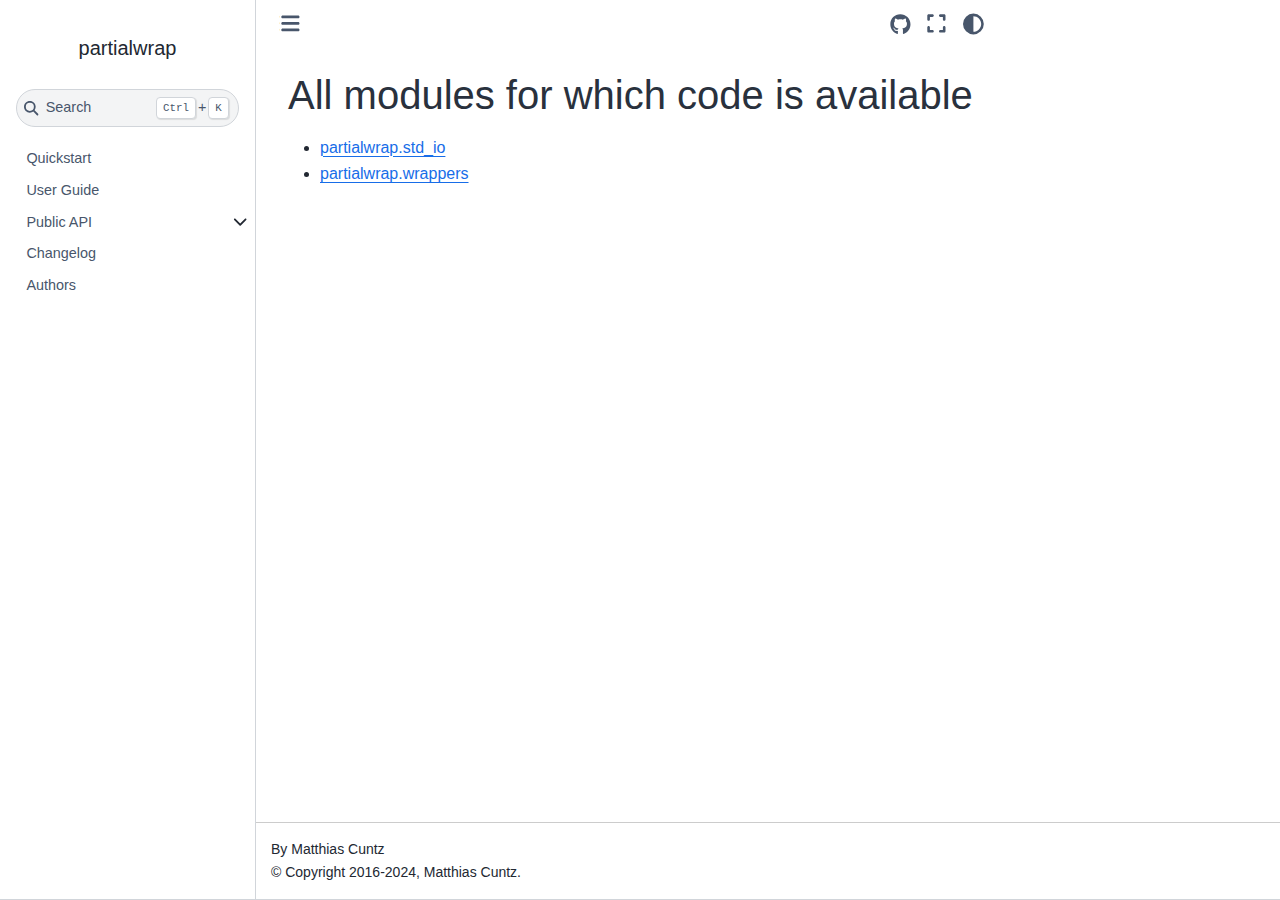
==== commit c2565afe: "Simplified beginning of User Guide" ====
--- a/docs/html/_modules/index.html
+++ b/docs/html/_modules/index.html
@@ -1,9 +1,8 @@
-
 
 <!DOCTYPE html>
 
 
-<html lang="en" >
+<html lang="en" data-content_root="../" >
 
   <head>
     <meta charset="utf-8" />
@@ -18,29 +17,29 @@
   </script>
   
   <!-- Loaded before other Sphinx assets -->
-  <link href="../_static/styles/theme.css?digest=ac02cc09edc035673794" rel="stylesheet" />
-<link href="../_static/styles/bootstrap.css?digest=ac02cc09edc035673794" rel="stylesheet" />
-<link href="../_static/styles/pydata-sphinx-theme.css?digest=ac02cc09edc035673794" rel="stylesheet" />
-
-  
-  <link href="../_static/vendor/fontawesome/6.1.2/css/all.min.css?digest=ac02cc09edc035673794" rel="stylesheet" />
-  <link rel="preload" as="font" type="font/woff2" crossorigin href="../_static/vendor/fontawesome/6.1.2/webfonts/fa-solid-900.woff2" />
-<link rel="preload" as="font" type="font/woff2" crossorigin href="../_static/vendor/fontawesome/6.1.2/webfonts/fa-brands-400.woff2" />
-<link rel="preload" as="font" type="font/woff2" crossorigin href="../_static/vendor/fontawesome/6.1.2/webfonts/fa-regular-400.woff2" />
-
-    <link rel="stylesheet" type="text/css" href="../_static/pygments.css" />
-    <link rel="stylesheet" href="../_static/styles/sphinx-book-theme.css?digest=14f4ca6b54d191a8c7657f6c759bf11a5fb86285" type="text/css" />
-    <link rel="stylesheet" type="text/css" href="../_static/css/custom.css" />
+  <link href="../_static/styles/theme.css?digest=bd9e20870c6007c4c509" rel="stylesheet" />
+<link href="../_static/styles/bootstrap.css?digest=bd9e20870c6007c4c509" rel="stylesheet" />
+<link href="../_static/styles/pydata-sphinx-theme.css?digest=bd9e20870c6007c4c509" rel="stylesheet" />
+
+  
+  <link href="../_static/vendor/fontawesome/6.5.1/css/all.min.css?digest=bd9e20870c6007c4c509" rel="stylesheet" />
+  <link rel="preload" as="font" type="font/woff2" crossorigin href="../_static/vendor/fontawesome/6.5.1/webfonts/fa-solid-900.woff2" />
+<link rel="preload" as="font" type="font/woff2" crossorigin href="../_static/vendor/fontawesome/6.5.1/webfonts/fa-brands-400.woff2" />
+<link rel="preload" as="font" type="font/woff2" crossorigin href="../_static/vendor/fontawesome/6.5.1/webfonts/fa-regular-400.woff2" />
+
+    <link rel="stylesheet" type="text/css" href="../_static/pygments.css?v=fa44fd50" />
+    <link rel="stylesheet" type="text/css" href="../_static/styles/sphinx-book-theme.css?v=384b581d" />
+    <link rel="stylesheet" type="text/css" href="../_static/css/custom.css?v=628480d8" />
   
   <!-- Pre-loaded scripts that we'll load fully later -->
-  <link rel="preload" as="script" href="../_static/scripts/bootstrap.js?digest=ac02cc09edc035673794" />
-<link rel="preload" as="script" href="../_static/scripts/pydata-sphinx-theme.js?digest=ac02cc09edc035673794" />
-  <script src="../_static/vendor/fontawesome/6.1.2/js/all.min.js?digest=ac02cc09edc035673794"></script>
-
-    <script data-url_root="../" id="documentation_options" src="../_static/documentation_options.js"></script>
-    <script src="../_static/doctools.js"></script>
-    <script src="../_static/sphinx_highlight.js"></script>
-    <script src="../_static/scripts/sphinx-book-theme.js?digest=5a5c038af52cf7bc1a1ec88eea08e6366ee68824"></script>
+  <link rel="preload" as="script" href="../_static/scripts/bootstrap.js?digest=bd9e20870c6007c4c509" />
+<link rel="preload" as="script" href="../_static/scripts/pydata-sphinx-theme.js?digest=bd9e20870c6007c4c509" />
+  <script src="../_static/vendor/fontawesome/6.5.1/js/all.min.js?digest=bd9e20870c6007c4c509"></script>
+
+    <script src="../_static/documentation_options.js?v=c40ed0f7"></script>
+    <script src="../_static/doctools.js?v=888ff710"></script>
+    <script src="../_static/sphinx_highlight.js?v=dc90522c"></script>
+    <script src="../_static/scripts/sphinx-book-theme.js?v=efea14e4"></script>
     <script>DOCUMENTATION_OPTIONS.pagename = '_modules/index';</script>
     <link rel="index" title="Index" href="../genindex.html" />
     <link rel="search" title="Search" href="../search.html" />
@@ -53,7 +52,7 @@
 
   
   
-  <a class="skip-link" href="#main-content">Skip to main content</a>
+  <a id="pst-skip-link" class="skip-link" href="#main-content">Skip to main content</a>
   
   <div id="pst-scroll-pixel-helper"></div>
 
@@ -96,13 +95,21 @@
   <span class="search-button__kbd-shortcut"><kbd class="kbd-shortcut__modifier">Ctrl</kbd>+<kbd>K</kbd></span>
 </form></div>
   </div>
-  
-    <nav class="bd-header navbar navbar-expand-lg bd-navbar">
-    </nav>
-  
+
+  <header>
+  
+    <div class="bd-header navbar navbar-expand-lg bd-navbar">
+    </div>
+  
+  </header>
+
   <div class="bd-container">
     <div class="bd-container__inner bd-page-width">
       
+      
+      
+        
+      
       <div class="bd-sidebar-primary bd-sidebar">
         
 
@@ -116,6 +123,7 @@
   
     <div class="sidebar-primary-items__start sidebar-primary__section">
         <div class="sidebar-primary-item">
+
   
 
 <a class="navbar-brand logo" href="../contents.html">
@@ -124,10 +132,22 @@
   
   
   
+  
     <p class="title logo__title">partialwrap</p>
   
 </a></div>
-        <div class="sidebar-primary-item"><nav class="bd-links" id="bd-docs-nav" aria-label="Main">
+        <div class="sidebar-primary-item">
+
+ <script>
+ document.write(`
+   <button class="btn navbar-btn search-button-field search-button__button" title="Search" aria-label="Search" data-bs-placement="bottom" data-bs-toggle="tooltip">
+    <i class="fa-solid fa-magnifying-glass"></i>
+    <span class="search-button__default-text">Search</span>
+    <span class="search-button__kbd-shortcut"><kbd class="kbd-shortcut__modifier">Ctrl</kbd>+<kbd class="kbd-shortcut__modifier">K</kbd></span>
+   </button>
+ `);
+ </script></div>
+        <div class="sidebar-primary-item"><nav class="bd-links bd-docs-nav" aria-label="Main">
     <div class="bd-toc-item navbar-nav active">
         <ul class="nav bd-sidenav">
 <li class="toctree-l1"><a class="reference internal" href="../index.html">Quickstart</a></li>
@@ -244,6 +264,7 @@
 </button>
 
 
+
 <script>
 document.write(`
   <button class="btn btn-sm navbar-btn theme-switch-button" title="light/dark" aria-label="light/dark" data-bs-placement="bottom" data-bs-toggle="tooltip">
@@ -254,6 +275,7 @@
 `);
 </script>
 
+
 <script>
 document.write(`
   <button class="btn btn-sm navbar-btn search-button search-button__button" title="Search" aria-label="Search" data-bs-placement="bottom" data-bs-toggle="tooltip">
@@ -284,7 +306,7 @@
               
                 
 <div id="searchbox"></div>
-                <article class="bd-article" role="main">
+                <article class="bd-article">
                   
   <h1>All modules for which code is available</h1>
 <ul><li><a href="partialwrap/std_io.html">partialwrap.std_io</a></li>
@@ -299,7 +321,7 @@
               
               
                 <footer class="prev-next-footer">
-                  <!-- Previous / next buttons -->
+                  
 <div class="prev-next-area">
 </div>
                 </footer>
@@ -307,6 +329,8 @@
             </div>
             
             
+              
+                <div class="bd-sidebar-secondary bd-toc"></div>
               
             
           </div>
@@ -324,9 +348,10 @@
   
   <div class="footer-item">
     
+
   <p class="copyright">
     
-      © Copyright 2016-2023, Matthias Cuntz.
+      © Copyright 2016-2024, Matthias Cuntz.
       <br/>
     
   </p>
@@ -350,8 +375,8 @@
   </div>
   
   <!-- Scripts loaded after <body> so the DOM is not blocked -->
-  <script src="../_static/scripts/bootstrap.js?digest=ac02cc09edc035673794"></script>
-<script src="../_static/scripts/pydata-sphinx-theme.js?digest=ac02cc09edc035673794"></script>
+  <script src="../_static/scripts/bootstrap.js?digest=bd9e20870c6007c4c509"></script>
+<script src="../_static/scripts/pydata-sphinx-theme.js?digest=bd9e20870c6007c4c509"></script>
 
   <footer class="bd-footer">
   </footer>
